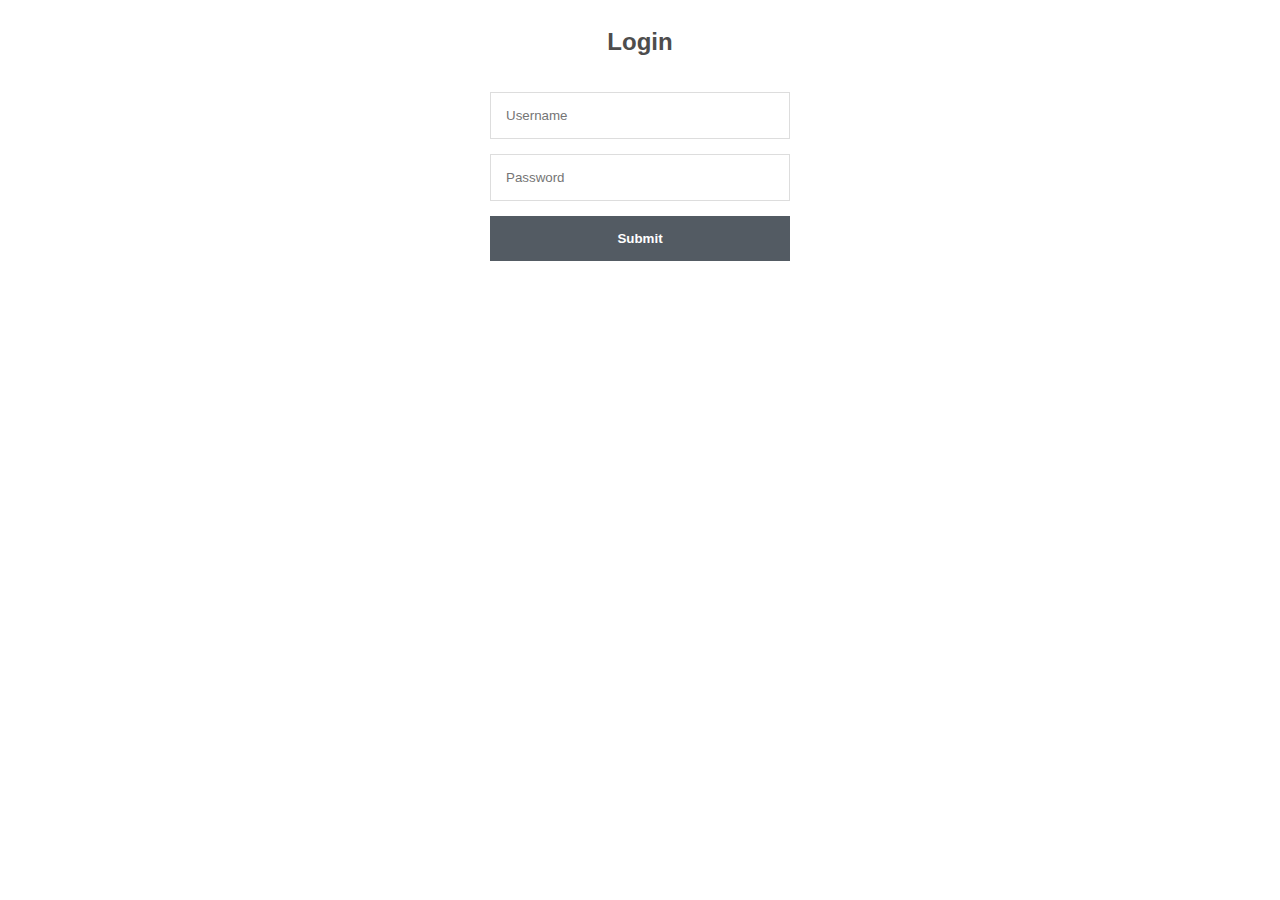
==== index.html @ 7ade1ebe "V2" ====
<html>
	<head>
		<meta charset="utf-8">
		<title>Login</title>
		<style>
		.login-form {
			width: 300px;
			margin: 0 auto;
			font-family: Tahoma, Geneva, sans-serif;
		}
		.login-form h1 {
			text-align: center;
			color: #4d4d4d;
			font-size: 24px;
			padding: 20px 0 20px 0;
		}
		.login-form input[type="password"],
		.login-form input[type="text"] {
			width: 100%;
			padding: 15px;
			border: 1px solid #dddddd;
			margin-bottom: 15px;
			box-sizing:border-box;
		}
		.login-form input[type="submit"] {
			width: 100%;
			padding: 15px;
			background-color: #535b63;
			border: 0;
			box-sizing: border-box;
			cursor: pointer;
			font-weight: bold;
			color: #ffffff;
		}
		</style>
	</head>
	<body>
		<div class="login-form">
			<h1>Login</h1>
			<form action="main.php" method="post">
				<input type="text" name="username" placeholder="Username">
				<input type="password" name="password" placeholder="Password">
				<input type="submit">
			</form>
		</div>
	</body>
</html>
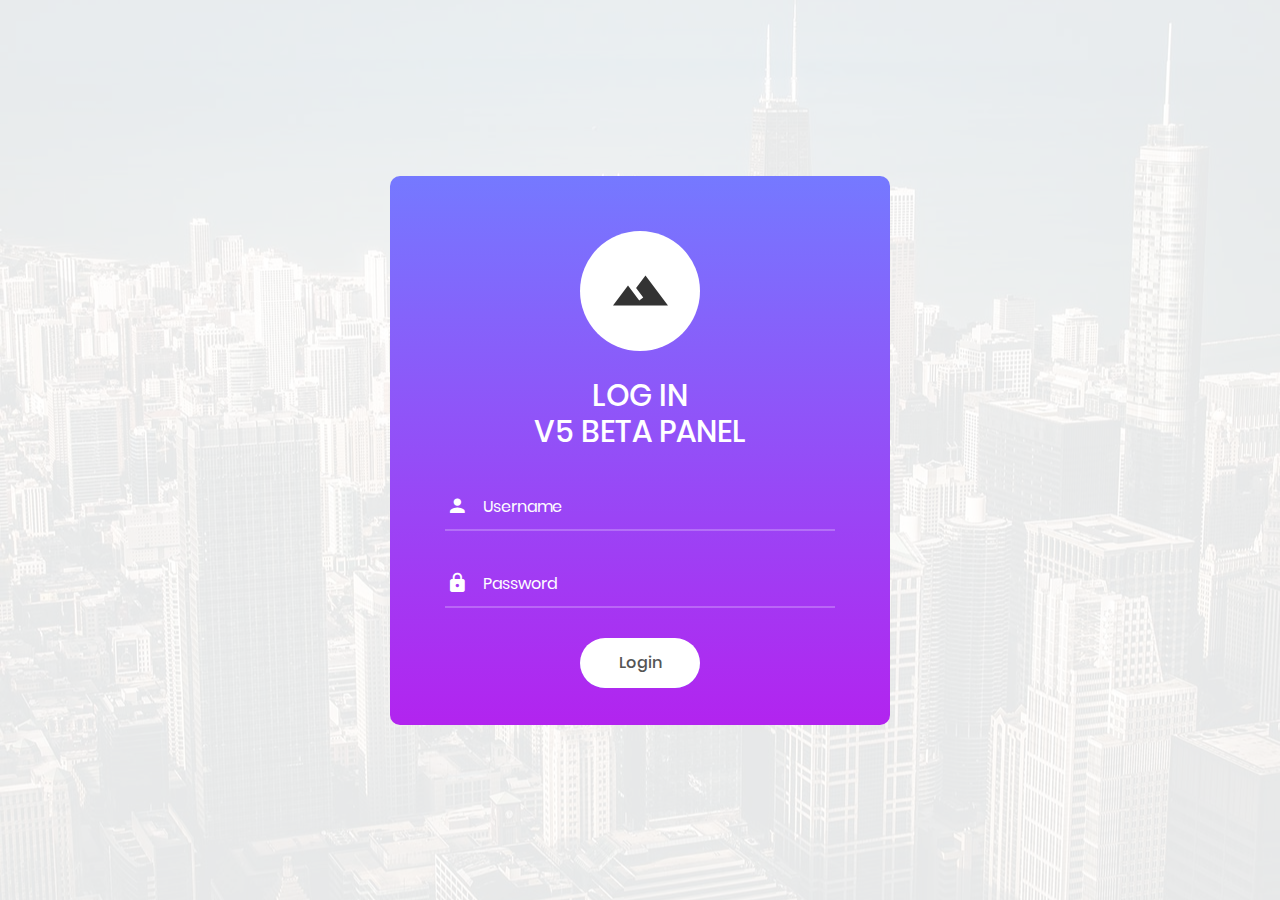
==== commit 7dedd9b9: "V.5" ====
--- a/index.html
+++ b/index.html
@@ -1,47 +1,89 @@
-<html>
-	<head>
-		<meta charset="utf-8">
-		<title>Login</title>
-		<style>
-		.login-form {
-			width: 300px;
-			margin: 0 auto;
-			font-family: Tahoma, Geneva, sans-serif;
-		}
-		.login-form h1 {
-			text-align: center;
-			color: #4d4d4d;
-			font-size: 24px;
-			padding: 20px 0 20px 0;
-		}
-		.login-form input[type="password"],
-		.login-form input[type="text"] {
-			width: 100%;
-			padding: 15px;
-			border: 1px solid #dddddd;
-			margin-bottom: 15px;
-			box-sizing:border-box;
-		}
-		.login-form input[type="submit"] {
-			width: 100%;
-			padding: 15px;
-			background-color: #535b63;
-			border: 0;
-			box-sizing: border-box;
-			cursor: pointer;
-			font-weight: bold;
-			color: #ffffff;
-		}
-		</style>
-	</head>
-	<body>
-		<div class="login-form">
-			<h1>Login</h1>
-			<form action="main.php" method="post">
-				<input type="text" name="username" placeholder="Username">
-				<input type="password" name="password" placeholder="Password">
-				<input type="submit">
-			</form>
+<!DOCTYPE html>
+<html lang="en">
+<head>
+	<title>Login - Kermini</title>
+	<meta charset="UTF-8">
+	<meta name="viewport" content="width=device-width, initial-scale=1">
+<!--===============================================================================================-->	
+	<link rel="icon" type="image/png" href="images/icons/favicon.ico"/>
+<!--===============================================================================================-->
+	<link rel="stylesheet" type="text/css" href="vendor/bootstrap/css/bootstrap.min.css">
+<!--===============================================================================================-->
+	<link rel="stylesheet" type="text/css" href="fonts/font-awesome-4.7.0/css/font-awesome.min.css">
+<!--===============================================================================================-->
+	<link rel="stylesheet" type="text/css" href="fonts/iconic/css/material-design-iconic-font.min.css">
+<!--===============================================================================================-->
+	<link rel="stylesheet" type="text/css" href="vendor/animate/animate.css">
+<!--===============================================================================================-->	
+	<link rel="stylesheet" type="text/css" href="vendor/css-hamburgers/hamburgers.min.css">
+<!--===============================================================================================-->
+	<link rel="stylesheet" type="text/css" href="vendor/animsition/css/animsition.min.css">
+<!--===============================================================================================-->
+	<link rel="stylesheet" type="text/css" href="vendor/select2/select2.min.css">
+<!--===============================================================================================-->	
+	<link rel="stylesheet" type="text/css" href="vendor/daterangepicker/daterangepicker.css">
+<!--===============================================================================================-->
+	<link rel="stylesheet" type="text/css" href="css/util.css">
+	<link rel="stylesheet" type="text/css" href="css/main.css">
+<!--===============================================================================================-->
+<script src="https://www.google.com/recaptcha/api.js" async defer></script>
+</head>
+<body>
+	
+	<div class="limiter">
+		<div class="container-login100" style="background-image: url('images/bg-01.jpg');">
+			<div class="wrap-login100">
+				<form class="login100-form validate-form" action="main.php" method="post">
+					<span class="login100-form-logo">
+						<i class="zmdi zmdi-landscape"></i>
+					</span>
+
+					<span class="login100-form-title p-b-34 p-t-27">
+						Log in<br />V5 Beta Panel
+					</span>
+
+					<div class="wrap-input100 validate-input" data-validate = "Enter username">
+						<input class="input100" type="text" name="username" placeholder="Username">
+						<span class="focus-input100" data-placeholder="&#xf207;"></span>
+					</div>
+
+					<div class="wrap-input100 validate-input" data-validate="Enter password">
+						<input class="input100" type="password" name="password" placeholder="Password">
+						<span class="focus-input100" data-placeholder="&#xf191;"></span>
+					</div>
+
+<form action="?" method="POST">
+      <div class="g-recaptcha" data-sitekey=""></div> <!-- Add Your Website Key Here -->
+
+					<div class="container-login100-form-btn">
+						<button class="login100-form-btn">
+							Login
+						</button>
+					</div>
+					
+				</form>
+			</div>
 		</div>
-	</body>
+	</div>
+	
+
+	<div id="dropDownSelect1"></div>
+	
+<!--===============================================================================================-->
+	<script src="vendor/jquery/jquery-3.2.1.min.js"></script>
+<!--===============================================================================================-->
+	<script src="vendor/animsition/js/animsition.min.js"></script>
+<!--===============================================================================================-->
+	<script src="vendor/bootstrap/js/popper.js"></script>
+	<script src="vendor/bootstrap/js/bootstrap.min.js"></script>
+<!--===============================================================================================-->
+	<script src="vendor/select2/select2.min.js"></script>
+<!--===============================================================================================-->
+	<script src="vendor/daterangepicker/moment.min.js"></script>
+	<script src="vendor/daterangepicker/daterangepicker.js"></script>
+<!--===============================================================================================-->
+	<script src="vendor/countdowntime/countdowntime.js"></script>
+<!--===============================================================================================-->
+
+</body>
 </html>--- a/fonts/iconic/css/material-design-iconic-font.min.css
+++ b/fonts/iconic/css/material-design-iconic-font.min.css
@@ -0,0 +1 @@
+@font-face{font-family:Material-Design-Iconic-Font;src:url(../fonts/Material-Design-Iconic-Font.woff2?v=2.2.0) format('woff2'),url(../fonts/Material-Design-Iconic-Font.woff?v=2.2.0) format('woff'),url(../fonts/Material-Design-Iconic-Font.ttf?v=2.2.0) format('truetype')}.zmdi{display:inline-block;font:normal normal normal 14px/1 'Material-Design-Iconic-Font';font-size:inherit;text-rendering:auto;-webkit-font-smoothing:antialiased;-moz-osx-font-smoothing:grayscale}.zmdi-hc-lg{font-size:1.33333333em;line-height:.75em;vertical-align:-15%}.zmdi-hc-2x{font-size:2em}.zmdi-hc-3x{font-size:3em}.zmdi-hc-4x{font-size:4em}.zmdi-hc-5x{font-size:5em}.zmdi-hc-fw{width:1.28571429em;text-align:center}.zmdi-hc-ul{padding-left:0;margin-left:2.14285714em;list-style-type:none}.zmdi-hc-ul>li{position:relative}.zmdi-hc-li{position:absolute;left:-2.14285714em;width:2.14285714em;top:.14285714em;text-align:center}.zmdi-hc-li.zmdi-hc-lg{left:-1.85714286em}.zmdi-hc-border{padding:.1em .25em;border:solid .1em #9e9e9e;border-radius:2px}.zmdi-hc-border-circle{padding:.1em .25em;border:solid .1em #9e9e9e;border-radius:50%}.zmdi.pull-left{float:left;margin-right:.15em}.zmdi.pull-right{float:right;margin-left:.15em}.zmdi-hc-spin{-webkit-animation:zmdi-spin 1.5s infinite linear;animation:zmdi-spin 1.5s infinite linear}.zmdi-hc-spin-reverse{-webkit-animation:zmdi-spin-reverse 1.5s infinite linear;animation:zmdi-spin-reverse 1.5s infinite linear}@-webkit-keyframes zmdi-spin{0%{-webkit-transform:rotate(0deg);transform:rotate(0deg)}100%{-webkit-transform:rotate(359deg);transform:rotate(359deg)}}@keyframes zmdi-spin{0%{-webkit-transform:rotate(0deg);transform:rotate(0deg)}100%{-webkit-transform:rotate(359deg);transform:rotate(359deg)}}@-webkit-keyframes zmdi-spin-reverse{0%{-webkit-transform:rotate(0deg);transform:rotate(0deg)}100%{-webkit-transform:rotate(-359deg);transform:rotate(-359deg)}}@keyframes zmdi-spin-reverse{0%{-webkit-transform:rotate(0deg);transform:rotate(0deg)}100%{-webkit-transform:rotate(-359deg);transform:rotate(-359deg)}}.zmdi-hc-rotate-90{-webkit-transform:rotate(90deg);-ms-transform:rotate(90deg);transform:rotate(90deg)}.zmdi-hc-rotate-180{-webkit-transform:rotate(180deg);-ms-transform:rotate(180deg);transform:rotate(180deg)}.zmdi-hc-rotate-270{-webkit-transform:rotate(270deg);-ms-transform:rotate(270deg);transform:rotate(270deg)}.zmdi-hc-flip-horizontal{-webkit-transform:scale(-1,1);-ms-transform:scale(-1,1);transform:scale(-1,1)}.zmdi-hc-flip-vertical{-webkit-transform:scale(1,-1);-ms-transform:scale(1,-1);transform:scale(1,-1)}.zmdi-hc-stack{position:relative;display:inline-block;width:2em;height:2em;line-height:2em;vertical-align:middle}.zmdi-hc-stack-1x,.zmdi-hc-stack-2x{position:absolute;left:0;width:100%;text-align:center}.zmdi-hc-stack-1x{line-height:inherit}.zmdi-hc-stack-2x{font-size:2em}.zmdi-hc-inverse{color:#fff}.zmdi-3d-rotation:before{content:'\f101'}.zmdi-airplane-off:before{content:'\f102'}.zmdi-airplane:before{content:'\f103'}.zmdi-album:before{content:'\f104'}.zmdi-archive:before{content:'\f105'}.zmdi-assignment-account:before{content:'\f106'}.zmdi-assignment-alert:before{content:'\f107'}.zmdi-assignment-check:before{content:'\f108'}.zmdi-assignment-o:before{content:'\f109'}.zmdi-assignment-return:before{content:'\f10a'}.zmdi-assignment-returned:before{content:'\f10b'}.zmdi-assignment:before{content:'\f10c'}.zmdi-attachment-alt:before{content:'\f10d'}.zmdi-attachment:before{content:'\f10e'}.zmdi-audio:before{content:'\f10f'}.zmdi-badge-check:before{content:'\f110'}.zmdi-balance-wallet:before{content:'\f111'}.zmdi-balance:before{content:'\f112'}.zmdi-battery-alert:before{content:'\f113'}.zmdi-battery-flash:before{content:'\f114'}.zmdi-battery-unknown:before{content:'\f115'}.zmdi-battery:before{content:'\f116'}.zmdi-bike:before{content:'\f117'}.zmdi-block-alt:before{content:'\f118'}.zmdi-block:before{content:'\f119'}.zmdi-boat:before{content:'\f11a'}.zmdi-book-image:before{content:'\f11b'}.zmdi-book:before{content:'\f11c'}.zmdi-bookmark-outline:before{content:'\f11d'}.zmdi-bookmark:before{content:'\f11e'}.zmdi-brush:before{content:'\f11f'}.zmdi-bug:before{content:'\f120'}.zmdi-bus:before{content:'\f121'}.zmdi-cake:before{content:'\f122'}.zmdi-car-taxi:before{content:'\f123'}.zmdi-car-wash:before{content:'\f124'}.zmdi-car:before{content:'\f125'}.zmdi-card-giftcard:before{content:'\f126'}.zmdi-card-membership:before{content:'\f127'}.zmdi-card-travel:before{content:'\f128'}.zmdi-card:before{content:'\f129'}.zmdi-case-check:before{content:'\f12a'}.zmdi-case-download:before{content:'\f12b'}.zmdi-case-play:before{content:'\f12c'}.zmdi-case:before{content:'\f12d'}.zmdi-cast-connected:before{content:'\f12e'}.zmdi-cast:before{content:'\f12f'}.zmdi-chart-donut:before{content:'\f130'}.zmdi-chart:before{content:'\f131'}.zmdi-city-alt:before{content:'\f132'}.zmdi-city:before{content:'\f133'}.zmdi-close-circle-o:before{content:'\f134'}.zmdi-close-circle:before{content:'\f135'}.zmdi-close:before{content:'\f136'}.zmdi-cocktail:before{content:'\f137'}.zmdi-code-setting:before{content:'\f138'}.zmdi-code-smartphone:before{content:'\f139'}.zmdi-code:before{content:'\f13a'}.zmdi-coffee:before{content:'\f13b'}.zmdi-collection-bookmark:before{content:'\f13c'}.zmdi-collection-case-play:before{content:'\f13d'}.zmdi-collection-folder-image:before{content:'\f13e'}.zmdi-collection-image-o:before{content:'\f13f'}.zmdi-collection-image:before{content:'\f140'}.zmdi-collection-item-1:before{content:'\f141'}.zmdi-collection-item-2:before{content:'\f142'}.zmdi-collection-item-3:before{content:'\f143'}.zmdi-collection-item-4:before{content:'\f144'}.zmdi-collection-item-5:before{content:'\f145'}.zmdi-collection-item-6:before{content:'\f146'}.zmdi-collection-item-7:before{content:'\f147'}.zmdi-collection-item-8:before{content:'\f148'}.zmdi-collection-item-9-plus:before{content:'\f149'}.zmdi-collection-item-9:before{content:'\f14a'}.zmdi-collection-item:before{content:'\f14b'}.zmdi-collection-music:before{content:'\f14c'}.zmdi-collection-pdf:before{content:'\f14d'}.zmdi-collection-plus:before{content:'\f14e'}.zmdi-collection-speaker:before{content:'\f14f'}.zmdi-collection-text:before{content:'\f150'}.zmdi-collection-video:before{content:'\f151'}.zmdi-compass:before{content:'\f152'}.zmdi-cutlery:before{content:'\f153'}.zmdi-delete:before{content:'\f154'}.zmdi-dialpad:before{content:'\f155'}.zmdi-dns:before{content:'\f156'}.zmdi-drink:before{content:'\f157'}.zmdi-edit:before{content:'\f158'}.zmdi-email-open:before{content:'\f159'}.zmdi-email:before{content:'\f15a'}.zmdi-eye-off:before{content:'\f15b'}.zmdi-eye:before{content:'\f15c'}.zmdi-eyedropper:before{content:'\f15d'}.zmdi-favorite-outline:before{content:'\f15e'}.zmdi-favorite:before{content:'\f15f'}.zmdi-filter-list:before{content:'\f160'}.zmdi-fire:before{content:'\f161'}.zmdi-flag:before{content:'\f162'}.zmdi-flare:before{content:'\f163'}.zmdi-flash-auto:before{content:'\f164'}.zmdi-flash-off:before{content:'\f165'}.zmdi-flash:before{content:'\f166'}.zmdi-flip:before{content:'\f167'}.zmdi-flower-alt:before{content:'\f168'}.zmdi-flower:before{content:'\f169'}.zmdi-font:before{content:'\f16a'}.zmdi-fullscreen-alt:before{content:'\f16b'}.zmdi-fullscreen-exit:before{content:'\f16c'}.zmdi-fullscreen:before{content:'\f16d'}.zmdi-functions:before{content:'\f16e'}.zmdi-gas-station:before{content:'\f16f'}.zmdi-gesture:before{content:'\f170'}.zmdi-globe-alt:before{content:'\f171'}.zmdi-globe-lock:before{content:'\f172'}.zmdi-globe:before{content:'\f173'}.zmdi-graduation-cap:before{content:'\f174'}.zmdi-home:before{content:'\f175'}.zmdi-hospital-alt:before{content:'\f176'}.zmdi-hospital:before{content:'\f177'}.zmdi-hotel:before{content:'\f178'}.zmdi-hourglass-alt:before{content:'\f179'}.zmdi-hourglass-outline:before{content:'\f17a'}.zmdi-hourglass:before{content:'\f17b'}.zmdi-http:before{content:'\f17c'}.zmdi-image-alt:before{content:'\f17d'}.zmdi-image-o:before{content:'\f17e'}.zmdi-image:before{content:'\f17f'}.zmdi-inbox:before{content:'\f180'}.zmdi-invert-colors-off:before{content:'\f181'}.zmdi-invert-colors:before{content:'\f182'}.zmdi-key:before{content:'\f183'}.zmdi-label-alt-outline:before{content:'\f184'}.zmdi-label-alt:before{content:'\f185'}.zmdi-label-heart:before{content:'\f186'}.zmdi-label:before{content:'\f187'}.zmdi-labels:before{content:'\f188'}.zmdi-lamp:before{content:'\f189'}.zmdi-landscape:before{content:'\f18a'}.zmdi-layers-off:before{content:'\f18b'}.zmdi-layers:before{content:'\f18c'}.zmdi-library:before{content:'\f18d'}.zmdi-link:before{content:'\f18e'}.zmdi-lock-open:before{content:'\f18f'}.zmdi-lock-outline:before{content:'\f190'}.zmdi-lock:before{content:'\f191'}.zmdi-mail-reply-all:before{content:'\f192'}.zmdi-mail-reply:before{content:'\f193'}.zmdi-mail-send:before{content:'\f194'}.zmdi-mall:before{content:'\f195'}.zmdi-map:before{content:'\f196'}.zmdi-menu:before{content:'\f197'}.zmdi-money-box:before{content:'\f198'}.zmdi-money-off:before{content:'\f199'}.zmdi-money:before{content:'\f19a'}.zmdi-more-vert:before{content:'\f19b'}.zmdi-more:before{content:'\f19c'}.zmdi-movie-alt:before{content:'\f19d'}.zmdi-movie:before{content:'\f19e'}.zmdi-nature-people:before{content:'\f19f'}.zmdi-nature:before{content:'\f1a0'}.zmdi-navigation:before{content:'\f1a1'}.zmdi-open-in-browser:before{content:'\f1a2'}.zmdi-open-in-new:before{content:'\f1a3'}.zmdi-palette:before{content:'\f1a4'}.zmdi-parking:before{content:'\f1a5'}.zmdi-pin-account:before{content:'\f1a6'}.zmdi-pin-assistant:before{content:'\f1a7'}.zmdi-pin-drop:before{content:'\f1a8'}.zmdi-pin-help:before{content:'\f1a9'}.zmdi-pin-off:before{content:'\f1aa'}.zmdi-pin:before{content:'\f1ab'}.zmdi-pizza:before{content:'\f1ac'}.zmdi-plaster:before{content:'\f1ad'}.zmdi-power-setting:before{content:'\f1ae'}.zmdi-power:before{content:'\f1af'}.zmdi-print:before{content:'\f1b0'}.zmdi-puzzle-piece:before{content:'\f1b1'}.zmdi-quote:before{content:'\f1b2'}.zmdi-railway:before{content:'\f1b3'}.zmdi-receipt:before{content:'\f1b4'}.zmdi-refresh-alt:before{content:'\f1b5'}.zmdi-refresh-sync-alert:before{content:'\f1b6'}.zmdi-refresh-sync-off:before{content:'\f1b7'}.zmdi-refresh-sync:before{content:'\f1b8'}.zmdi-refresh:before{content:'\f1b9'}.zmdi-roller:before{content:'\f1ba'}.zmdi-ruler:before{content:'\f1bb'}.zmdi-scissors:before{content:'\f1bc'}.zmdi-screen-rotation-lock:before{content:'\f1bd'}.zmdi-screen-rotation:before{content:'\f1be'}.zmdi-search-for:before{content:'\f1bf'}.zmdi-search-in-file:before{content:'\f1c0'}.zmdi-search-in-page:before{content:'\f1c1'}.zmdi-search-replace:before{content:'\f1c2'}.zmdi-search:before{content:'\f1c3'}.zmdi-seat:before{content:'\f1c4'}.zmdi-settings-square:before{content:'\f1c5'}.zmdi-settings:before{content:'\f1c6'}.zmdi-shield-check:before{content:'\f1c7'}.zmdi-shield-security:before{content:'\f1c8'}.zmdi-shopping-basket:before{content:'\f1c9'}.zmdi-shopping-cart-plus:before{content:'\f1ca'}.zmdi-shopping-cart:before{content:'\f1cb'}.zmdi-sign-in:before{content:'\f1cc'}.zmdi-sort-amount-asc:before{content:'\f1cd'}.zmdi-sort-amount-desc:before{content:'\f1ce'}.zmdi-sort-asc:before{content:'\f1cf'}.zmdi-sort-desc:before{content:'\f1d0'}.zmdi-spellcheck:before{content:'\f1d1'}.zmdi-storage:before{content:'\f1d2'}.zmdi-store-24:before{content:'\f1d3'}.zmdi-store:before{content:'\f1d4'}.zmdi-subway:before{content:'\f1d5'}.zmdi-sun:before{content:'\f1d6'}.zmdi-tab-unselected:before{content:'\f1d7'}.zmdi-tab:before{content:'\f1d8'}.zmdi-tag-close:before{content:'\f1d9'}.zmdi-tag-more:before{content:'\f1da'}.zmdi-tag:before{content:'\f1db'}.zmdi-thumb-down:before{content:'\f1dc'}.zmdi-thumb-up-down:before{content:'\f1dd'}.zmdi-thumb-up:before{content:'\f1de'}.zmdi-ticket-star:before{content:'\f1df'}.zmdi-toll:before{content:'\f1e0'}.zmdi-toys:before{content:'\f1e1'}.zmdi-traffic:before{content:'\f1e2'}.zmdi-translate:before{content:'\f1e3'}.zmdi-triangle-down:before{content:'\f1e4'}.zmdi-triangle-up:before{content:'\f1e5'}.zmdi-truck:before{content:'\f1e6'}.zmdi-turning-sign:before{content:'\f1e7'}.zmdi-wallpaper:before{content:'\f1e8'}.zmdi-washing-machine:before{content:'\f1e9'}.zmdi-window-maximize:before{content:'\f1ea'}.zmdi-window-minimize:before{content:'\f1eb'}.zmdi-window-restore:before{content:'\f1ec'}.zmdi-wrench:before{content:'\f1ed'}.zmdi-zoom-in:before{content:'\f1ee'}.zmdi-zoom-out:before{content:'\f1ef'}.zmdi-alert-circle-o:before{content:'\f1f0'}.zmdi-alert-circle:before{content:'\f1f1'}.zmdi-alert-octagon:before{content:'\f1f2'}.zmdi-alert-polygon:before{content:'\f1f3'}.zmdi-alert-triangle:before{content:'\f1f4'}.zmdi-help-outline:before{content:'\f1f5'}.zmdi-help:before{content:'\f1f6'}.zmdi-info-outline:before{content:'\f1f7'}.zmdi-info:before{content:'\f1f8'}.zmdi-notifications-active:before{content:'\f1f9'}.zmdi-notifications-add:before{content:'\f1fa'}.zmdi-notifications-none:before{content:'\f1fb'}.zmdi-notifications-off:before{content:'\f1fc'}.zmdi-notifications-paused:before{content:'\f1fd'}.zmdi-notifications:before{content:'\f1fe'}.zmdi-account-add:before{content:'\f1ff'}.zmdi-account-box-mail:before{content:'\f200'}.zmdi-account-box-o:before{content:'\f201'}.zmdi-account-box-phone:before{content:'\f202'}.zmdi-account-box:before{content:'\f203'}.zmdi-account-calendar:before{content:'\f204'}.zmdi-account-circle:before{content:'\f205'}.zmdi-account-o:before{content:'\f206'}.zmdi-account:before{content:'\f207'}.zmdi-accounts-add:before{content:'\f208'}.zmdi-accounts-alt:before{content:'\f209'}.zmdi-accounts-list-alt:before{content:'\f20a'}.zmdi-accounts-list:before{content:'\f20b'}.zmdi-accounts-outline:before{content:'\f20c'}.zmdi-accounts:before{content:'\f20d'}.zmdi-face:before{content:'\f20e'}.zmdi-female:before{content:'\f20f'}.zmdi-male-alt:before{content:'\f210'}.zmdi-male-female:before{content:'\f211'}.zmdi-male:before{content:'\f212'}.zmdi-mood-bad:before{content:'\f213'}.zmdi-mood:before{content:'\f214'}.zmdi-run:before{content:'\f215'}.zmdi-walk:before{content:'\f216'}.zmdi-cloud-box:before{content:'\f217'}.zmdi-cloud-circle:before{content:'\f218'}.zmdi-cloud-done:before{content:'\f219'}.zmdi-cloud-download:before{content:'\f21a'}.zmdi-cloud-off:before{content:'\f21b'}.zmdi-cloud-outline-alt:before{content:'\f21c'}.zmdi-cloud-outline:before{content:'\f21d'}.zmdi-cloud-upload:before{content:'\f21e'}.zmdi-cloud:before{content:'\f21f'}.zmdi-download:before{content:'\f220'}.zmdi-file-plus:before{content:'\f221'}.zmdi-file-text:before{content:'\f222'}.zmdi-file:before{content:'\f223'}.zmdi-folder-outline:before{content:'\f224'}.zmdi-folder-person:before{content:'\f225'}.zmdi-folder-star-alt:before{content:'\f226'}.zmdi-folder-star:before{content:'\f227'}.zmdi-folder:before{content:'\f228'}.zmdi-gif:before{content:'\f229'}.zmdi-upload:before{content:'\f22a'}.zmdi-border-all:before{content:'\f22b'}.zmdi-border-bottom:before{content:'\f22c'}.zmdi-border-clear:before{content:'\f22d'}.zmdi-border-color:before{content:'\f22e'}.zmdi-border-horizontal:before{content:'\f22f'}.zmdi-border-inner:before{content:'\f230'}.zmdi-border-left:before{content:'\f231'}.zmdi-border-outer:before{content:'\f232'}.zmdi-border-right:before{content:'\f233'}.zmdi-border-style:before{content:'\f234'}.zmdi-border-top:before{content:'\f235'}.zmdi-border-vertical:before{content:'\f236'}.zmdi-copy:before{content:'\f237'}.zmdi-crop:before{content:'\f238'}.zmdi-format-align-center:before{content:'\f239'}.zmdi-format-align-justify:before{content:'\f23a'}.zmdi-format-align-left:before{content:'\f23b'}.zmdi-format-align-right:before{content:'\f23c'}.zmdi-format-bold:before{content:'\f23d'}.zmdi-format-clear-all:before{content:'\f23e'}.zmdi-format-clear:before{content:'\f23f'}.zmdi-format-color-fill:before{content:'\f240'}.zmdi-format-color-reset:before{content:'\f241'}.zmdi-format-color-text:before{content:'\f242'}.zmdi-format-indent-decrease:before{content:'\f243'}.zmdi-format-indent-increase:before{content:'\f244'}.zmdi-format-italic:before{content:'\f245'}.zmdi-format-line-spacing:before{content:'\f246'}.zmdi-format-list-bulleted:before{content:'\f247'}.zmdi-format-list-numbered:before{content:'\f248'}.zmdi-format-ltr:before{content:'\f249'}.zmdi-format-rtl:before{content:'\f24a'}.zmdi-format-size:before{content:'\f24b'}.zmdi-format-strikethrough-s:before{content:'\f24c'}.zmdi-format-strikethrough:before{content:'\f24d'}.zmdi-format-subject:before{content:'\f24e'}.zmdi-format-underlined:before{content:'\f24f'}.zmdi-format-valign-bottom:before{content:'\f250'}.zmdi-format-valign-center:before{content:'\f251'}.zmdi-format-valign-top:before{content:'\f252'}.zmdi-redo:before{content:'\f253'}.zmdi-select-all:before{content:'\f254'}.zmdi-space-bar:before{content:'\f255'}.zmdi-text-format:before{content:'\f256'}.zmdi-transform:before{content:'\f257'}.zmdi-undo:before{content:'\f258'}.zmdi-wrap-text:before{content:'\f259'}.zmdi-comment-alert:before{content:'\f25a'}.zmdi-comment-alt-text:before{content:'\f25b'}.zmdi-comment-alt:before{content:'\f25c'}.zmdi-comment-edit:before{content:'\f25d'}.zmdi-comment-image:before{content:'\f25e'}.zmdi-comment-list:before{content:'\f25f'}.zmdi-comment-more:before{content:'\f260'}.zmdi-comment-outline:before{content:'\f261'}.zmdi-comment-text-alt:before{content:'\f262'}.zmdi-comment-text:before{content:'\f263'}.zmdi-comment-video:before{content:'\f264'}.zmdi-comment:before{content:'\f265'}.zmdi-comments:before{content:'\f266'}.zmdi-check-all:before{content:'\f267'}.zmdi-check-circle-u:before{content:'\f268'}.zmdi-check-circle:before{content:'\f269'}.zmdi-check-square:before{content:'\f26a'}.zmdi-check:before{content:'\f26b'}.zmdi-circle-o:before{content:'\f26c'}.zmdi-circle:before{content:'\f26d'}.zmdi-dot-circle-alt:before{content:'\f26e'}.zmdi-dot-circle:before{content:'\f26f'}.zmdi-minus-circle-outline:before{content:'\f270'}.zmdi-minus-circle:before{content:'\f271'}.zmdi-minus-square:before{content:'\f272'}.zmdi-minus:before{content:'\f273'}.zmdi-plus-circle-o-duplicate:before{content:'\f274'}.zmdi-plus-circle-o:before{content:'\f275'}.zmdi-plus-circle:before{content:'\f276'}.zmdi-plus-square:before{content:'\f277'}.zmdi-plus:before{content:'\f278'}.zmdi-square-o:before{content:'\f279'}.zmdi-star-circle:before{content:'\f27a'}.zmdi-star-half:before{content:'\f27b'}.zmdi-star-outline:before{content:'\f27c'}.zmdi-star:before{content:'\f27d'}.zmdi-bluetooth-connected:before{content:'\f27e'}.zmdi-bluetooth-off:before{content:'\f27f'}.zmdi-bluetooth-search:before{content:'\f280'}.zmdi-bluetooth-setting:before{content:'\f281'}.zmdi-bluetooth:before{content:'\f282'}.zmdi-camera-add:before{content:'\f283'}.zmdi-camera-alt:before{content:'\f284'}.zmdi-camera-bw:before{content:'\f285'}.zmdi-camera-front:before{content:'\f286'}.zmdi-camera-mic:before{content:'\f287'}.zmdi-camera-party-mode:before{content:'\f288'}.zmdi-camera-rear:before{content:'\f289'}.zmdi-camera-roll:before{content:'\f28a'}.zmdi-camera-switch:before{content:'\f28b'}.zmdi-camera:before{content:'\f28c'}.zmdi-card-alert:before{content:'\f28d'}.zmdi-card-off:before{content:'\f28e'}.zmdi-card-sd:before{content:'\f28f'}.zmdi-card-sim:before{content:'\f290'}.zmdi-desktop-mac:before{content:'\f291'}.zmdi-desktop-windows:before{content:'\f292'}.zmdi-device-hub:before{content:'\f293'}.zmdi-devices-off:before{content:'\f294'}.zmdi-devices:before{content:'\f295'}.zmdi-dock:before{content:'\f296'}.zmdi-floppy:before{content:'\f297'}.zmdi-gamepad:before{content:'\f298'}.zmdi-gps-dot:before{content:'\f299'}.zmdi-gps-off:before{content:'\f29a'}.zmdi-gps:before{content:'\f29b'}.zmdi-headset-mic:before{content:'\f29c'}.zmdi-headset:before{content:'\f29d'}.zmdi-input-antenna:before{content:'\f29e'}.zmdi-input-composite:before{content:'\f29f'}.zmdi-input-hdmi:before{content:'\f2a0'}.zmdi-input-power:before{content:'\f2a1'}.zmdi-input-svideo:before{content:'\f2a2'}.zmdi-keyboard-hide:before{content:'\f2a3'}.zmdi-keyboard:before{content:'\f2a4'}.zmdi-laptop-chromebook:before{content:'\f2a5'}.zmdi-laptop-mac:before{content:'\f2a6'}.zmdi-laptop:before{content:'\f2a7'}.zmdi-mic-off:before{content:'\f2a8'}.zmdi-mic-outline:before{content:'\f2a9'}.zmdi-mic-setting:before{content:'\f2aa'}.zmdi-mic:before{content:'\f2ab'}.zmdi-mouse:before{content:'\f2ac'}.zmdi-network-alert:before{content:'\f2ad'}.zmdi-network-locked:before{content:'\f2ae'}.zmdi-network-off:before{content:'\f2af'}.zmdi-network-outline:before{content:'\f2b0'}.zmdi-network-setting:before{content:'\f2b1'}.zmdi-network:before{content:'\f2b2'}.zmdi-phone-bluetooth:before{content:'\f2b3'}.zmdi-phone-end:before{content:'\f2b4'}.zmdi-phone-forwarded:before{content:'\f2b5'}.zmdi-phone-in-talk:before{content:'\f2b6'}.zmdi-phone-locked:before{content:'\f2b7'}.zmdi-phone-missed:before{content:'\f2b8'}.zmdi-phone-msg:before{content:'\f2b9'}.zmdi-phone-paused:before{content:'\f2ba'}.zmdi-phone-ring:before{content:'\f2bb'}.zmdi-phone-setting:before{content:'\f2bc'}.zmdi-phone-sip:before{content:'\f2bd'}.zmdi-phone:before{content:'\f2be'}.zmdi-portable-wifi-changes:before{content:'\f2bf'}.zmdi-portable-wifi-off:before{content:'\f2c0'}.zmdi-portable-wifi:before{content:'\f2c1'}.zmdi-radio:before{content:'\f2c2'}.zmdi-reader:before{content:'\f2c3'}.zmdi-remote-control-alt:before{content:'\f2c4'}.zmdi-remote-control:before{content:'\f2c5'}.zmdi-router:before{content:'\f2c6'}.zmdi-scanner:before{content:'\f2c7'}.zmdi-smartphone-android:before{content:'\f2c8'}.zmdi-smartphone-download:before{content:'\f2c9'}.zmdi-smartphone-erase:before{content:'\f2ca'}.zmdi-smartphone-info:before{content:'\f2cb'}.zmdi-smartphone-iphone:before{content:'\f2cc'}.zmdi-smartphone-landscape-lock:before{content:'\f2cd'}.zmdi-smartphone-landscape:before{content:'\f2ce'}.zmdi-smartphone-lock:before{content:'\f2cf'}.zmdi-smartphone-portrait-lock:before{content:'\f2d0'}.zmdi-smartphone-ring:before{content:'\f2d1'}.zmdi-smartphone-setting:before{content:'\f2d2'}.zmdi-smartphone-setup:before{content:'\f2d3'}.zmdi-smartphone:before{content:'\f2d4'}.zmdi-speaker:before{content:'\f2d5'}.zmdi-tablet-android:before{content:'\f2d6'}.zmdi-tablet-mac:before{content:'\f2d7'}.zmdi-tablet:before{content:'\f2d8'}.zmdi-tv-alt-play:before{content:'\f2d9'}.zmdi-tv-list:before{content:'\f2da'}.zmdi-tv-play:before{content:'\f2db'}.zmdi-tv:before{content:'\f2dc'}.zmdi-usb:before{content:'\f2dd'}.zmdi-videocam-off:before{content:'\f2de'}.zmdi-videocam-switch:before{content:'\f2df'}.zmdi-videocam:before{content:'\f2e0'}.zmdi-watch:before{content:'\f2e1'}.zmdi-wifi-alt-2:before{content:'\f2e2'}.zmdi-wifi-alt:before{content:'\f2e3'}.zmdi-wifi-info:before{content:'\f2e4'}.zmdi-wifi-lock:before{content:'\f2e5'}.zmdi-wifi-off:before{content:'\f2e6'}.zmdi-wifi-outline:before{content:'\f2e7'}.zmdi-wifi:before{content:'\f2e8'}.zmdi-arrow-left-bottom:before{content:'\f2e9'}.zmdi-arrow-left:before{content:'\f2ea'}.zmdi-arrow-merge:before{content:'\f2eb'}.zmdi-arrow-missed:before{content:'\f2ec'}.zmdi-arrow-right-top:before{content:'\f2ed'}.zmdi-arrow-right:before{content:'\f2ee'}.zmdi-arrow-split:before{content:'\f2ef'}.zmdi-arrows:before{content:'\f2f0'}.zmdi-caret-down-circle:before{content:'\f2f1'}.zmdi-caret-down:before{content:'\f2f2'}.zmdi-caret-left-circle:before{content:'\f2f3'}.zmdi-caret-left:before{content:'\f2f4'}.zmdi-caret-right-circle:before{content:'\f2f5'}.zmdi-caret-right:before{content:'\f2f6'}.zmdi-caret-up-circle:before{content:'\f2f7'}.zmdi-caret-up:before{content:'\f2f8'}.zmdi-chevron-down:before{content:'\f2f9'}.zmdi-chevron-left:before{content:'\f2fa'}.zmdi-chevron-right:before{content:'\f2fb'}.zmdi-chevron-up:before{content:'\f2fc'}.zmdi-forward:before{content:'\f2fd'}.zmdi-long-arrow-down:before{content:'\f2fe'}.zmdi-long-arrow-left:before{content:'\f2ff'}.zmdi-long-arrow-return:before{content:'\f300'}.zmdi-long-arrow-right:before{content:'\f301'}.zmdi-long-arrow-tab:before{content:'\f302'}.zmdi-long-arrow-up:before{content:'\f303'}.zmdi-rotate-ccw:before{content:'\f304'}.zmdi-rotate-cw:before{content:'\f305'}.zmdi-rotate-left:before{content:'\f306'}.zmdi-rotate-right:before{content:'\f307'}.zmdi-square-down:before{content:'\f308'}.zmdi-square-right:before{content:'\f309'}.zmdi-swap-alt:before{content:'\f30a'}.zmdi-swap-vertical-circle:before{content:'\f30b'}.zmdi-swap-vertical:before{content:'\f30c'}.zmdi-swap:before{content:'\f30d'}.zmdi-trending-down:before{content:'\f30e'}.zmdi-trending-flat:before{content:'\f30f'}.zmdi-trending-up:before{content:'\f310'}.zmdi-unfold-less:before{content:'\f311'}.zmdi-unfold-more:before{content:'\f312'}.zmdi-apps:before{content:'\f313'}.zmdi-grid-off:before{content:'\f314'}.zmdi-grid:before{content:'\f315'}.zmdi-view-agenda:before{content:'\f316'}.zmdi-view-array:before{content:'\f317'}.zmdi-view-carousel:before{content:'\f318'}.zmdi-view-column:before{content:'\f319'}.zmdi-view-comfy:before{content:'\f31a'}.zmdi-view-compact:before{content:'\f31b'}.zmdi-view-dashboard:before{content:'\f31c'}.zmdi-view-day:before{content:'\f31d'}.zmdi-view-headline:before{content:'\f31e'}.zmdi-view-list-alt:before{content:'\f31f'}.zmdi-view-list:before{content:'\f320'}.zmdi-view-module:before{content:'\f321'}.zmdi-view-quilt:before{content:'\f322'}.zmdi-view-stream:before{content:'\f323'}.zmdi-view-subtitles:before{content:'\f324'}.zmdi-view-toc:before{content:'\f325'}.zmdi-view-web:before{content:'\f326'}.zmdi-view-week:before{content:'\f327'}.zmdi-widgets:before{content:'\f328'}.zmdi-alarm-check:before{content:'\f329'}.zmdi-alarm-off:before{content:'\f32a'}.zmdi-alarm-plus:before{content:'\f32b'}.zmdi-alarm-snooze:before{content:'\f32c'}.zmdi-alarm:before{content:'\f32d'}.zmdi-calendar-alt:before{content:'\f32e'}.zmdi-calendar-check:before{content:'\f32f'}.zmdi-calendar-close:before{content:'\f330'}.zmdi-calendar-note:before{content:'\f331'}.zmdi-calendar:before{content:'\f332'}.zmdi-time-countdown:before{content:'\f333'}.zmdi-time-interval:before{content:'\f334'}.zmdi-time-restore-setting:before{content:'\f335'}.zmdi-time-restore:before{content:'\f336'}.zmdi-time:before{content:'\f337'}.zmdi-timer-off:before{content:'\f338'}.zmdi-timer:before{content:'\f339'}.zmdi-android-alt:before{content:'\f33a'}.zmdi-android:before{content:'\f33b'}.zmdi-apple:before{content:'\f33c'}.zmdi-behance:before{content:'\f33d'}.zmdi-codepen:before{content:'\f33e'}.zmdi-dribbble:before{content:'\f33f'}.zmdi-dropbox:before{content:'\f340'}.zmdi-evernote:before{content:'\f341'}.zmdi-facebook-box:before{content:'\f342'}.zmdi-facebook:before{content:'\f343'}.zmdi-github-box:before{content:'\f344'}.zmdi-github:before{content:'\f345'}.zmdi-google-drive:before{content:'\f346'}.zmdi-google-earth:before{content:'\f347'}.zmdi-google-glass:before{content:'\f348'}.zmdi-google-maps:before{content:'\f349'}.zmdi-google-pages:before{content:'\f34a'}.zmdi-google-play:before{content:'\f34b'}.zmdi-google-plus-box:before{content:'\f34c'}.zmdi-google-plus:before{content:'\f34d'}.zmdi-google:before{content:'\f34e'}.zmdi-instagram:before{content:'\f34f'}.zmdi-language-css3:before{content:'\f350'}.zmdi-language-html5:before{content:'\f351'}.zmdi-language-javascript:before{content:'\f352'}.zmdi-language-python-alt:before{content:'\f353'}.zmdi-language-python:before{content:'\f354'}.zmdi-lastfm:before{content:'\f355'}.zmdi-linkedin-box:before{content:'\f356'}.zmdi-paypal:before{content:'\f357'}.zmdi-pinterest-box:before{content:'\f358'}.zmdi-pocket:before{content:'\f359'}.zmdi-polymer:before{content:'\f35a'}.zmdi-share:before{content:'\f35b'}.zmdi-stackoverflow:before{content:'\f35c'}.zmdi-steam-square:before{content:'\f35d'}.zmdi-steam:before{content:'\f35e'}.zmdi-twitter-box:before{content:'\f35f'}.zmdi-twitter:before{content:'\f360'}.zmdi-vk:before{content:'\f361'}.zmdi-wikipedia:before{content:'\f362'}.zmdi-windows:before{content:'\f363'}.zmdi-aspect-ratio-alt:before{content:'\f364'}.zmdi-aspect-ratio:before{content:'\f365'}.zmdi-blur-circular:before{content:'\f366'}.zmdi-blur-linear:before{content:'\f367'}.zmdi-blur-off:before{content:'\f368'}.zmdi-blur:before{content:'\f369'}.zmdi-brightness-2:before{content:'\f36a'}.zmdi-brightness-3:before{content:'\f36b'}.zmdi-brightness-4:before{content:'\f36c'}.zmdi-brightness-5:before{content:'\f36d'}.zmdi-brightness-6:before{content:'\f36e'}.zmdi-brightness-7:before{content:'\f36f'}.zmdi-brightness-auto:before{content:'\f370'}.zmdi-brightness-setting:before{content:'\f371'}.zmdi-broken-image:before{content:'\f372'}.zmdi-center-focus-strong:before{content:'\f373'}.zmdi-center-focus-weak:before{content:'\f374'}.zmdi-compare:before{content:'\f375'}.zmdi-crop-16-9:before{content:'\f376'}.zmdi-crop-3-2:before{content:'\f377'}.zmdi-crop-5-4:before{content:'\f378'}.zmdi-crop-7-5:before{content:'\f379'}.zmdi-crop-din:before{content:'\f37a'}.zmdi-crop-free:before{content:'\f37b'}.zmdi-crop-landscape:before{content:'\f37c'}.zmdi-crop-portrait:before{content:'\f37d'}.zmdi-crop-square:before{content:'\f37e'}.zmdi-exposure-alt:before{content:'\f37f'}.zmdi-exposure:before{content:'\f380'}.zmdi-filter-b-and-w:before{content:'\f381'}.zmdi-filter-center-focus:before{content:'\f382'}.zmdi-filter-frames:before{content:'\f383'}.zmdi-filter-tilt-shift:before{content:'\f384'}.zmdi-gradient:before{content:'\f385'}.zmdi-grain:before{content:'\f386'}.zmdi-graphic-eq:before{content:'\f387'}.zmdi-hdr-off:before{content:'\f388'}.zmdi-hdr-strong:before{content:'\f389'}.zmdi-hdr-weak:before{content:'\f38a'}.zmdi-hdr:before{content:'\f38b'}.zmdi-iridescent:before{content:'\f38c'}.zmdi-leak-off:before{content:'\f38d'}.zmdi-leak:before{content:'\f38e'}.zmdi-looks:before{content:'\f38f'}.zmdi-loupe:before{content:'\f390'}.zmdi-panorama-horizontal:before{content:'\f391'}.zmdi-panorama-vertical:before{content:'\f392'}.zmdi-panorama-wide-angle:before{content:'\f393'}.zmdi-photo-size-select-large:before{content:'\f394'}.zmdi-photo-size-select-small:before{content:'\f395'}.zmdi-picture-in-picture:before{content:'\f396'}.zmdi-slideshow:before{content:'\f397'}.zmdi-texture:before{content:'\f398'}.zmdi-tonality:before{content:'\f399'}.zmdi-vignette:before{content:'\f39a'}.zmdi-wb-auto:before{content:'\f39b'}.zmdi-eject-alt:before{content:'\f39c'}.zmdi-eject:before{content:'\f39d'}.zmdi-equalizer:before{content:'\f39e'}.zmdi-fast-forward:before{content:'\f39f'}.zmdi-fast-rewind:before{content:'\f3a0'}.zmdi-forward-10:before{content:'\f3a1'}.zmdi-forward-30:before{content:'\f3a2'}.zmdi-forward-5:before{content:'\f3a3'}.zmdi-hearing:before{content:'\f3a4'}.zmdi-pause-circle-outline:before{content:'\f3a5'}.zmdi-pause-circle:before{content:'\f3a6'}.zmdi-pause:before{content:'\f3a7'}.zmdi-play-circle-outline:before{content:'\f3a8'}.zmdi-play-circle:before{content:'\f3a9'}.zmdi-play:before{content:'\f3aa'}.zmdi-playlist-audio:before{content:'\f3ab'}.zmdi-playlist-plus:before{content:'\f3ac'}.zmdi-repeat-one:before{content:'\f3ad'}.zmdi-repeat:before{content:'\f3ae'}.zmdi-replay-10:before{content:'\f3af'}.zmdi-replay-30:before{content:'\f3b0'}.zmdi-replay-5:before{content:'\f3b1'}.zmdi-replay:before{content:'\f3b2'}.zmdi-shuffle:before{content:'\f3b3'}.zmdi-skip-next:before{content:'\f3b4'}.zmdi-skip-previous:before{content:'\f3b5'}.zmdi-stop:before{content:'\f3b6'}.zmdi-surround-sound:before{content:'\f3b7'}.zmdi-tune:before{content:'\f3b8'}.zmdi-volume-down:before{content:'\f3b9'}.zmdi-volume-mute:before{content:'\f3ba'}.zmdi-volume-off:before{content:'\f3bb'}.zmdi-volume-up:before{content:'\f3bc'}.zmdi-n-1-square:before{content:'\f3bd'}.zmdi-n-2-square:before{content:'\f3be'}.zmdi-n-3-square:before{content:'\f3bf'}.zmdi-n-4-square:before{content:'\f3c0'}.zmdi-n-5-square:before{content:'\f3c1'}.zmdi-n-6-square:before{content:'\f3c2'}.zmdi-neg-1:before{content:'\f3c3'}.zmdi-neg-2:before{content:'\f3c4'}.zmdi-plus-1:before{content:'\f3c5'}.zmdi-plus-2:before{content:'\f3c6'}.zmdi-sec-10:before{content:'\f3c7'}.zmdi-sec-3:before{content:'\f3c8'}.zmdi-zero:before{content:'\f3c9'}.zmdi-airline-seat-flat-angled:before{content:'\f3ca'}.zmdi-airline-seat-flat:before{content:'\f3cb'}.zmdi-airline-seat-individual-suite:before{content:'\f3cc'}.zmdi-airline-seat-legroom-extra:before{content:'\f3cd'}.zmdi-airline-seat-legroom-normal:before{content:'\f3ce'}.zmdi-airline-seat-legroom-reduced:before{content:'\f3cf'}.zmdi-airline-seat-recline-extra:before{content:'\f3d0'}.zmdi-airline-seat-recline-normal:before{content:'\f3d1'}.zmdi-airplay:before{content:'\f3d2'}.zmdi-closed-caption:before{content:'\f3d3'}.zmdi-confirmation-number:before{content:'\f3d4'}.zmdi-developer-board:before{content:'\f3d5'}.zmdi-disc-full:before{content:'\f3d6'}.zmdi-explicit:before{content:'\f3d7'}.zmdi-flight-land:before{content:'\f3d8'}.zmdi-flight-takeoff:before{content:'\f3d9'}.zmdi-flip-to-back:before{content:'\f3da'}.zmdi-flip-to-front:before{content:'\f3db'}.zmdi-group-work:before{content:'\f3dc'}.zmdi-hd:before{content:'\f3dd'}.zmdi-hq:before{content:'\f3de'}.zmdi-markunread-mailbox:before{content:'\f3df'}.zmdi-memory:before{content:'\f3e0'}.zmdi-nfc:before{content:'\f3e1'}.zmdi-play-for-work:before{content:'\f3e2'}.zmdi-power-input:before{content:'\f3e3'}.zmdi-present-to-all:before{content:'\f3e4'}.zmdi-satellite:before{content:'\f3e5'}.zmdi-tap-and-play:before{content:'\f3e6'}.zmdi-vibration:before{content:'\f3e7'}.zmdi-voicemail:before{content:'\f3e8'}.zmdi-group:before{content:'\f3e9'}.zmdi-rss:before{content:'\f3ea'}.zmdi-shape:before{content:'\f3eb'}.zmdi-spinner:before{content:'\f3ec'}.zmdi-ungroup:before{content:'\f3ed'}.zmdi-500px:before{content:'\f3ee'}.zmdi-8tracks:before{content:'\f3ef'}.zmdi-amazon:before{content:'\f3f0'}.zmdi-blogger:before{content:'\f3f1'}.zmdi-delicious:before{content:'\f3f2'}.zmdi-disqus:before{content:'\f3f3'}.zmdi-flattr:before{content:'\f3f4'}.zmdi-flickr:before{content:'\f3f5'}.zmdi-github-alt:before{content:'\f3f6'}.zmdi-google-old:before{content:'\f3f7'}.zmdi-linkedin:before{content:'\f3f8'}.zmdi-odnoklassniki:before{content:'\f3f9'}.zmdi-outlook:before{content:'\f3fa'}.zmdi-paypal-alt:before{content:'\f3fb'}.zmdi-pinterest:before{content:'\f3fc'}.zmdi-playstation:before{content:'\f3fd'}.zmdi-reddit:before{content:'\f3fe'}.zmdi-skype:before{content:'\f3ff'}.zmdi-slideshare:before{content:'\f400'}.zmdi-soundcloud:before{content:'\f401'}.zmdi-tumblr:before{content:'\f402'}.zmdi-twitch:before{content:'\f403'}.zmdi-vimeo:before{content:'\f404'}.zmdi-whatsapp:before{content:'\f405'}.zmdi-xbox:before{content:'\f406'}.zmdi-yahoo:before{content:'\f407'}.zmdi-youtube-play:before{content:'\f408'}.zmdi-youtube:before{content:'\f409'}.zmdi-3d-rotation:before{content:'\f101'}.zmdi-airplane-off:before{content:'\f102'}.zmdi-airplane:before{content:'\f103'}.zmdi-album:before{content:'\f104'}.zmdi-archive:before{content:'\f105'}.zmdi-assignment-account:before{content:'\f106'}.zmdi-assignment-alert:before{content:'\f107'}.zmdi-assignment-check:before{content:'\f108'}.zmdi-assignment-o:before{content:'\f109'}.zmdi-assignment-return:before{content:'\f10a'}.zmdi-assignment-returned:before{content:'\f10b'}.zmdi-assignment:before{content:'\f10c'}.zmdi-attachment-alt:before{content:'\f10d'}.zmdi-attachment:before{content:'\f10e'}.zmdi-audio:before{content:'\f10f'}.zmdi-badge-check:before{content:'\f110'}.zmdi-balance-wallet:before{content:'\f111'}.zmdi-balance:before{content:'\f112'}.zmdi-battery-alert:before{content:'\f113'}.zmdi-battery-flash:before{content:'\f114'}.zmdi-battery-unknown:before{content:'\f115'}.zmdi-battery:before{content:'\f116'}.zmdi-bike:before{content:'\f117'}.zmdi-block-alt:before{content:'\f118'}.zmdi-block:before{content:'\f119'}.zmdi-boat:before{content:'\f11a'}.zmdi-book-image:before{content:'\f11b'}.zmdi-book:before{content:'\f11c'}.zmdi-bookmark-outline:before{content:'\f11d'}.zmdi-bookmark:before{content:'\f11e'}.zmdi-brush:before{content:'\f11f'}.zmdi-bug:before{content:'\f120'}.zmdi-bus:before{content:'\f121'}.zmdi-cake:before{content:'\f122'}.zmdi-car-taxi:before{content:'\f123'}.zmdi-car-wash:before{content:'\f124'}.zmdi-car:before{content:'\f125'}.zmdi-card-giftcard:before{content:'\f126'}.zmdi-card-membership:before{content:'\f127'}.zmdi-card-travel:before{content:'\f128'}.zmdi-card:before{content:'\f129'}.zmdi-case-check:before{content:'\f12a'}.zmdi-case-download:before{content:'\f12b'}.zmdi-case-play:before{content:'\f12c'}.zmdi-case:before{content:'\f12d'}.zmdi-cast-connected:before{content:'\f12e'}.zmdi-cast:before{content:'\f12f'}.zmdi-chart-donut:before{content:'\f130'}.zmdi-chart:before{content:'\f131'}.zmdi-city-alt:before{content:'\f132'}.zmdi-city:before{content:'\f133'}.zmdi-close-circle-o:before{content:'\f134'}.zmdi-close-circle:before{content:'\f135'}.zmdi-close:before{content:'\f136'}.zmdi-cocktail:before{content:'\f137'}.zmdi-code-setting:before{content:'\f138'}.zmdi-code-smartphone:before{content:'\f139'}.zmdi-code:before{content:'\f13a'}.zmdi-coffee:before{content:'\f13b'}.zmdi-collection-bookmark:before{content:'\f13c'}.zmdi-collection-case-play:before{content:'\f13d'}.zmdi-collection-folder-image:before{content:'\f13e'}.zmdi-collection-image-o:before{content:'\f13f'}.zmdi-collection-image:before{content:'\f140'}.zmdi-collection-item-1:before{content:'\f141'}.zmdi-collection-item-2:before{content:'\f142'}.zmdi-collection-item-3:before{content:'\f143'}.zmdi-collection-item-4:before{content:'\f144'}.zmdi-collection-item-5:before{content:'\f145'}.zmdi-collection-item-6:before{content:'\f146'}.zmdi-collection-item-7:before{content:'\f147'}.zmdi-collection-item-8:before{content:'\f148'}.zmdi-collection-item-9-plus:before{content:'\f149'}.zmdi-collection-item-9:before{content:'\f14a'}.zmdi-collection-item:before{content:'\f14b'}.zmdi-collection-music:before{content:'\f14c'}.zmdi-collection-pdf:before{content:'\f14d'}.zmdi-collection-plus:before{content:'\f14e'}.zmdi-collection-speaker:before{content:'\f14f'}.zmdi-collection-text:before{content:'\f150'}.zmdi-collection-video:before{content:'\f151'}.zmdi-compass:before{content:'\f152'}.zmdi-cutlery:before{content:'\f153'}.zmdi-delete:before{content:'\f154'}.zmdi-dialpad:before{content:'\f155'}.zmdi-dns:before{content:'\f156'}.zmdi-drink:before{content:'\f157'}.zmdi-edit:before{content:'\f158'}.zmdi-email-open:before{content:'\f159'}.zmdi-email:before{content:'\f15a'}.zmdi-eye-off:before{content:'\f15b'}.zmdi-eye:before{content:'\f15c'}.zmdi-eyedropper:before{content:'\f15d'}.zmdi-favorite-outline:before{content:'\f15e'}.zmdi-favorite:before{content:'\f15f'}.zmdi-filter-list:before{content:'\f160'}.zmdi-fire:before{content:'\f161'}.zmdi-flag:before{content:'\f162'}.zmdi-flare:before{content:'\f163'}.zmdi-flash-auto:before{content:'\f164'}.zmdi-flash-off:before{content:'\f165'}.zmdi-flash:before{content:'\f166'}.zmdi-flip:before{content:'\f167'}.zmdi-flower-alt:before{content:'\f168'}.zmdi-flower:before{content:'\f169'}.zmdi-font:before{content:'\f16a'}.zmdi-fullscreen-alt:before{content:'\f16b'}.zmdi-fullscreen-exit:before{content:'\f16c'}.zmdi-fullscreen:before{content:'\f16d'}.zmdi-functions:before{content:'\f16e'}.zmdi-gas-station:before{content:'\f16f'}.zmdi-gesture:before{content:'\f170'}.zmdi-globe-alt:before{content:'\f171'}.zmdi-globe-lock:before{content:'\f172'}.zmdi-globe:before{content:'\f173'}.zmdi-graduation-cap:before{content:'\f174'}.zmdi-home:before{content:'\f175'}.zmdi-hospital-alt:before{content:'\f176'}.zmdi-hospital:before{content:'\f177'}.zmdi-hotel:before{content:'\f178'}.zmdi-hourglass-alt:before{content:'\f179'}.zmdi-hourglass-outline:before{content:'\f17a'}.zmdi-hourglass:before{content:'\f17b'}.zmdi-http:before{content:'\f17c'}.zmdi-image-alt:before{content:'\f17d'}.zmdi-image-o:before{content:'\f17e'}.zmdi-image:before{content:'\f17f'}.zmdi-inbox:before{content:'\f180'}.zmdi-invert-colors-off:before{content:'\f181'}.zmdi-invert-colors:before{content:'\f182'}.zmdi-key:before{content:'\f183'}.zmdi-label-alt-outline:before{content:'\f184'}.zmdi-label-alt:before{content:'\f185'}.zmdi-label-heart:before{content:'\f186'}.zmdi-label:before{content:'\f187'}.zmdi-labels:before{content:'\f188'}.zmdi-lamp:before{content:'\f189'}.zmdi-landscape:before{content:'\f18a'}.zmdi-layers-off:before{content:'\f18b'}.zmdi-layers:before{content:'\f18c'}.zmdi-library:before{content:'\f18d'}.zmdi-link:before{content:'\f18e'}.zmdi-lock-open:before{content:'\f18f'}.zmdi-lock-outline:before{content:'\f190'}.zmdi-lock:before{content:'\f191'}.zmdi-mail-reply-all:before{content:'\f192'}.zmdi-mail-reply:before{content:'\f193'}.zmdi-mail-send:before{content:'\f194'}.zmdi-mall:before{content:'\f195'}.zmdi-map:before{content:'\f196'}.zmdi-menu:before{content:'\f197'}.zmdi-money-box:before{content:'\f198'}.zmdi-money-off:before{content:'\f199'}.zmdi-money:before{content:'\f19a'}.zmdi-more-vert:before{content:'\f19b'}.zmdi-more:before{content:'\f19c'}.zmdi-movie-alt:before{content:'\f19d'}.zmdi-movie:before{content:'\f19e'}.zmdi-nature-people:before{content:'\f19f'}.zmdi-nature:before{content:'\f1a0'}.zmdi-navigation:before{content:'\f1a1'}.zmdi-open-in-browser:before{content:'\f1a2'}.zmdi-open-in-new:before{content:'\f1a3'}.zmdi-palette:before{content:'\f1a4'}.zmdi-parking:before{content:'\f1a5'}.zmdi-pin-account:before{content:'\f1a6'}.zmdi-pin-assistant:before{content:'\f1a7'}.zmdi-pin-drop:before{content:'\f1a8'}.zmdi-pin-help:before{content:'\f1a9'}.zmdi-pin-off:before{content:'\f1aa'}.zmdi-pin:before{content:'\f1ab'}.zmdi-pizza:before{content:'\f1ac'}.zmdi-plaster:before{content:'\f1ad'}.zmdi-power-setting:before{content:'\f1ae'}.zmdi-power:before{content:'\f1af'}.zmdi-print:before{content:'\f1b0'}.zmdi-puzzle-piece:before{content:'\f1b1'}.zmdi-quote:before{content:'\f1b2'}.zmdi-railway:before{content:'\f1b3'}.zmdi-receipt:before{content:'\f1b4'}.zmdi-refresh-alt:before{content:'\f1b5'}.zmdi-refresh-sync-alert:before{content:'\f1b6'}.zmdi-refresh-sync-off:before{content:'\f1b7'}.zmdi-refresh-sync:before{content:'\f1b8'}.zmdi-refresh:before{content:'\f1b9'}.zmdi-roller:before{content:'\f1ba'}.zmdi-ruler:before{content:'\f1bb'}.zmdi-scissors:before{content:'\f1bc'}.zmdi-screen-rotation-lock:before{content:'\f1bd'}.zmdi-screen-rotation:before{content:'\f1be'}.zmdi-search-for:before{content:'\f1bf'}.zmdi-search-in-file:before{content:'\f1c0'}.zmdi-search-in-page:before{content:'\f1c1'}.zmdi-search-replace:before{content:'\f1c2'}.zmdi-search:before{content:'\f1c3'}.zmdi-seat:before{content:'\f1c4'}.zmdi-settings-square:before{content:'\f1c5'}.zmdi-settings:before{content:'\f1c6'}.zmdi-shield-check:before{content:'\f1c7'}.zmdi-shield-security:before{content:'\f1c8'}.zmdi-shopping-basket:before{content:'\f1c9'}.zmdi-shopping-cart-plus:before{content:'\f1ca'}.zmdi-shopping-cart:before{content:'\f1cb'}.zmdi-sign-in:before{content:'\f1cc'}.zmdi-sort-amount-asc:before{content:'\f1cd'}.zmdi-sort-amount-desc:before{content:'\f1ce'}.zmdi-sort-asc:before{content:'\f1cf'}.zmdi-sort-desc:before{content:'\f1d0'}.zmdi-spellcheck:before{content:'\f1d1'}.zmdi-storage:before{content:'\f1d2'}.zmdi-store-24:before{content:'\f1d3'}.zmdi-store:before{content:'\f1d4'}.zmdi-subway:before{content:'\f1d5'}.zmdi-sun:before{content:'\f1d6'}.zmdi-tab-unselected:before{content:'\f1d7'}.zmdi-tab:before{content:'\f1d8'}.zmdi-tag-close:before{content:'\f1d9'}.zmdi-tag-more:before{content:'\f1da'}.zmdi-tag:before{content:'\f1db'}.zmdi-thumb-down:before{content:'\f1dc'}.zmdi-thumb-up-down:before{content:'\f1dd'}.zmdi-thumb-up:before{content:'\f1de'}.zmdi-ticket-star:before{content:'\f1df'}.zmdi-toll:before{content:'\f1e0'}.zmdi-toys:before{content:'\f1e1'}.zmdi-traffic:before{content:'\f1e2'}.zmdi-translate:before{content:'\f1e3'}.zmdi-triangle-down:before{content:'\f1e4'}.zmdi-triangle-up:before{content:'\f1e5'}.zmdi-truck:before{content:'\f1e6'}.zmdi-turning-sign:before{content:'\f1e7'}.zmdi-wallpaper:before{content:'\f1e8'}.zmdi-washing-machine:before{content:'\f1e9'}.zmdi-window-maximize:before{content:'\f1ea'}.zmdi-window-minimize:before{content:'\f1eb'}.zmdi-window-restore:before{content:'\f1ec'}.zmdi-wrench:before{content:'\f1ed'}.zmdi-zoom-in:before{content:'\f1ee'}.zmdi-zoom-out:before{content:'\f1ef'}.zmdi-alert-circle-o:before{content:'\f1f0'}.zmdi-alert-circle:before{content:'\f1f1'}.zmdi-alert-octagon:before{content:'\f1f2'}.zmdi-alert-polygon:before{content:'\f1f3'}.zmdi-alert-triangle:before{content:'\f1f4'}.zmdi-help-outline:before{content:'\f1f5'}.zmdi-help:before{content:'\f1f6'}.zmdi-info-outline:before{content:'\f1f7'}.zmdi-info:before{content:'\f1f8'}.zmdi-notifications-active:before{content:'\f1f9'}.zmdi-notifications-add:before{content:'\f1fa'}.zmdi-notifications-none:before{content:'\f1fb'}.zmdi-notifications-off:before{content:'\f1fc'}.zmdi-notifications-paused:before{content:'\f1fd'}.zmdi-notifications:before{content:'\f1fe'}.zmdi-account-add:before{content:'\f1ff'}.zmdi-account-box-mail:before{content:'\f200'}.zmdi-account-box-o:before{content:'\f201'}.zmdi-account-box-phone:before{content:'\f202'}.zmdi-account-box:before{content:'\f203'}.zmdi-account-calendar:before{content:'\f204'}.zmdi-account-circle:before{content:'\f205'}.zmdi-account-o:before{content:'\f206'}.zmdi-account:before{content:'\f207'}.zmdi-accounts-add:before{content:'\f208'}.zmdi-accounts-alt:before{content:'\f209'}.zmdi-accounts-list-alt:before{content:'\f20a'}.zmdi-accounts-list:before{content:'\f20b'}.zmdi-accounts-outline:before{content:'\f20c'}.zmdi-accounts:before{content:'\f20d'}.zmdi-face:before{content:'\f20e'}.zmdi-female:before{content:'\f20f'}.zmdi-male-alt:before{content:'\f210'}.zmdi-male-female:before{content:'\f211'}.zmdi-male:before{content:'\f212'}.zmdi-mood-bad:before{content:'\f213'}.zmdi-mood:before{content:'\f214'}.zmdi-run:before{content:'\f215'}.zmdi-walk:before{content:'\f216'}.zmdi-cloud-box:before{content:'\f217'}.zmdi-cloud-circle:before{content:'\f218'}.zmdi-cloud-done:before{content:'\f219'}.zmdi-cloud-download:before{content:'\f21a'}.zmdi-cloud-off:before{content:'\f21b'}.zmdi-cloud-outline-alt:before{content:'\f21c'}.zmdi-cloud-outline:before{content:'\f21d'}.zmdi-cloud-upload:before{content:'\f21e'}.zmdi-cloud:before{content:'\f21f'}.zmdi-download:before{content:'\f220'}.zmdi-file-plus:before{content:'\f221'}.zmdi-file-text:before{content:'\f222'}.zmdi-file:before{content:'\f223'}.zmdi-folder-outline:before{content:'\f224'}.zmdi-folder-person:before{content:'\f225'}.zmdi-folder-star-alt:before{content:'\f226'}.zmdi-folder-star:before{content:'\f227'}.zmdi-folder:before{content:'\f228'}.zmdi-gif:before{content:'\f229'}.zmdi-upload:before{content:'\f22a'}.zmdi-border-all:before{content:'\f22b'}.zmdi-border-bottom:before{content:'\f22c'}.zmdi-border-clear:before{content:'\f22d'}.zmdi-border-color:before{content:'\f22e'}.zmdi-border-horizontal:before{content:'\f22f'}.zmdi-border-inner:before{content:'\f230'}.zmdi-border-left:before{content:'\f231'}.zmdi-border-outer:before{content:'\f232'}.zmdi-border-right:before{content:'\f233'}.zmdi-border-style:before{content:'\f234'}.zmdi-border-top:before{content:'\f235'}.zmdi-border-vertical:before{content:'\f236'}.zmdi-copy:before{content:'\f237'}.zmdi-crop:before{content:'\f238'}.zmdi-format-align-center:before{content:'\f239'}.zmdi-format-align-justify:before{content:'\f23a'}.zmdi-format-align-left:before{content:'\f23b'}.zmdi-format-align-right:before{content:'\f23c'}.zmdi-format-bold:before{content:'\f23d'}.zmdi-format-clear-all:before{content:'\f23e'}.zmdi-format-clear:before{content:'\f23f'}.zmdi-format-color-fill:before{content:'\f240'}.zmdi-format-color-reset:before{content:'\f241'}.zmdi-format-color-text:before{content:'\f242'}.zmdi-format-indent-decrease:before{content:'\f243'}.zmdi-format-indent-increase:before{content:'\f244'}.zmdi-format-italic:before{content:'\f245'}.zmdi-format-line-spacing:before{content:'\f246'}.zmdi-format-list-bulleted:before{content:'\f247'}.zmdi-format-list-numbered:before{content:'\f248'}.zmdi-format-ltr:before{content:'\f249'}.zmdi-format-rtl:before{content:'\f24a'}.zmdi-format-size:before{content:'\f24b'}.zmdi-format-strikethrough-s:before{content:'\f24c'}.zmdi-format-strikethrough:before{content:'\f24d'}.zmdi-format-subject:before{content:'\f24e'}.zmdi-format-underlined:before{content:'\f24f'}.zmdi-format-valign-bottom:before{content:'\f250'}.zmdi-format-valign-center:before{content:'\f251'}.zmdi-format-valign-top:before{content:'\f252'}.zmdi-redo:before{content:'\f253'}.zmdi-select-all:before{content:'\f254'}.zmdi-space-bar:before{content:'\f255'}.zmdi-text-format:before{content:'\f256'}.zmdi-transform:before{content:'\f257'}.zmdi-undo:before{content:'\f258'}.zmdi-wrap-text:before{content:'\f259'}.zmdi-comment-alert:before{content:'\f25a'}.zmdi-comment-alt-text:before{content:'\f25b'}.zmdi-comment-alt:before{content:'\f25c'}.zmdi-comment-edit:before{content:'\f25d'}.zmdi-comment-image:before{content:'\f25e'}.zmdi-comment-list:before{content:'\f25f'}.zmdi-comment-more:before{content:'\f260'}.zmdi-comment-outline:before{content:'\f261'}.zmdi-comment-text-alt:before{content:'\f262'}.zmdi-comment-text:before{content:'\f263'}.zmdi-comment-video:before{content:'\f264'}.zmdi-comment:before{content:'\f265'}.zmdi-comments:before{content:'\f266'}.zmdi-check-all:before{content:'\f267'}.zmdi-check-circle-u:before{content:'\f268'}.zmdi-check-circle:before{content:'\f269'}.zmdi-check-square:before{content:'\f26a'}.zmdi-check:before{content:'\f26b'}.zmdi-circle-o:before{content:'\f26c'}.zmdi-circle:before{content:'\f26d'}.zmdi-dot-circle-alt:before{content:'\f26e'}.zmdi-dot-circle:before{content:'\f26f'}.zmdi-minus-circle-outline:before{content:'\f270'}.zmdi-minus-circle:before{content:'\f271'}.zmdi-minus-square:before{content:'\f272'}.zmdi-minus:before{content:'\f273'}.zmdi-plus-circle-o-duplicate:before{content:'\f274'}.zmdi-plus-circle-o:before{content:'\f275'}.zmdi-plus-circle:before{content:'\f276'}.zmdi-plus-square:before{content:'\f277'}.zmdi-plus:before{content:'\f278'}.zmdi-square-o:before{content:'\f279'}.zmdi-star-circle:before{content:'\f27a'}.zmdi-star-half:before{content:'\f27b'}.zmdi-star-outline:before{content:'\f27c'}.zmdi-star:before{content:'\f27d'}.zmdi-bluetooth-connected:before{content:'\f27e'}.zmdi-bluetooth-off:before{content:'\f27f'}.zmdi-bluetooth-search:before{content:'\f280'}.zmdi-bluetooth-setting:before{content:'\f281'}.zmdi-bluetooth:before{content:'\f282'}.zmdi-camera-add:before{content:'\f283'}.zmdi-camera-alt:before{content:'\f284'}.zmdi-camera-bw:before{content:'\f285'}.zmdi-camera-front:before{content:'\f286'}.zmdi-camera-mic:before{content:'\f287'}.zmdi-camera-party-mode:before{content:'\f288'}.zmdi-camera-rear:before{content:'\f289'}.zmdi-camera-roll:before{content:'\f28a'}.zmdi-camera-switch:before{content:'\f28b'}.zmdi-camera:before{content:'\f28c'}.zmdi-card-alert:before{content:'\f28d'}.zmdi-card-off:before{content:'\f28e'}.zmdi-card-sd:before{content:'\f28f'}.zmdi-card-sim:before{content:'\f290'}.zmdi-desktop-mac:before{content:'\f291'}.zmdi-desktop-windows:before{content:'\f292'}.zmdi-device-hub:before{content:'\f293'}.zmdi-devices-off:before{content:'\f294'}.zmdi-devices:before{content:'\f295'}.zmdi-dock:before{content:'\f296'}.zmdi-floppy:before{content:'\f297'}.zmdi-gamepad:before{content:'\f298'}.zmdi-gps-dot:before{content:'\f299'}.zmdi-gps-off:before{content:'\f29a'}.zmdi-gps:before{content:'\f29b'}.zmdi-headset-mic:before{content:'\f29c'}.zmdi-headset:before{content:'\f29d'}.zmdi-input-antenna:before{content:'\f29e'}.zmdi-input-composite:before{content:'\f29f'}.zmdi-input-hdmi:before{content:'\f2a0'}.zmdi-input-power:before{content:'\f2a1'}.zmdi-input-svideo:before{content:'\f2a2'}.zmdi-keyboard-hide:before{content:'\f2a3'}.zmdi-keyboard:before{content:'\f2a4'}.zmdi-laptop-chromebook:before{content:'\f2a5'}.zmdi-laptop-mac:before{content:'\f2a6'}.zmdi-laptop:before{content:'\f2a7'}.zmdi-mic-off:before{content:'\f2a8'}.zmdi-mic-outline:before{content:'\f2a9'}.zmdi-mic-setting:before{content:'\f2aa'}.zmdi-mic:before{content:'\f2ab'}.zmdi-mouse:before{content:'\f2ac'}.zmdi-network-alert:before{content:'\f2ad'}.zmdi-network-locked:before{content:'\f2ae'}.zmdi-network-off:before{content:'\f2af'}.zmdi-network-outline:before{content:'\f2b0'}.zmdi-network-setting:before{content:'\f2b1'}.zmdi-network:before{content:'\f2b2'}.zmdi-phone-bluetooth:before{content:'\f2b3'}.zmdi-phone-end:before{content:'\f2b4'}.zmdi-phone-forwarded:before{content:'\f2b5'}.zmdi-phone-in-talk:before{content:'\f2b6'}.zmdi-phone-locked:before{content:'\f2b7'}.zmdi-phone-missed:before{content:'\f2b8'}.zmdi-phone-msg:before{content:'\f2b9'}.zmdi-phone-paused:before{content:'\f2ba'}.zmdi-phone-ring:before{content:'\f2bb'}.zmdi-phone-setting:before{content:'\f2bc'}.zmdi-phone-sip:before{content:'\f2bd'}.zmdi-phone:before{content:'\f2be'}.zmdi-portable-wifi-changes:before{content:'\f2bf'}.zmdi-portable-wifi-off:before{content:'\f2c0'}.zmdi-portable-wifi:before{content:'\f2c1'}.zmdi-radio:before{content:'\f2c2'}.zmdi-reader:before{content:'\f2c3'}.zmdi-remote-control-alt:before{content:'\f2c4'}.zmdi-remote-control:before{content:'\f2c5'}.zmdi-router:before{content:'\f2c6'}.zmdi-scanner:before{content:'\f2c7'}.zmdi-smartphone-android:before{content:'\f2c8'}.zmdi-smartphone-download:before{content:'\f2c9'}.zmdi-smartphone-erase:before{content:'\f2ca'}.zmdi-smartphone-info:before{content:'\f2cb'}.zmdi-smartphone-iphone:before{content:'\f2cc'}.zmdi-smartphone-landscape-lock:before{content:'\f2cd'}.zmdi-smartphone-landscape:before{content:'\f2ce'}.zmdi-smartphone-lock:before{content:'\f2cf'}.zmdi-smartphone-portrait-lock:before{content:'\f2d0'}.zmdi-smartphone-ring:before{content:'\f2d1'}.zmdi-smartphone-setting:before{content:'\f2d2'}.zmdi-smartphone-setup:before{content:'\f2d3'}.zmdi-smartphone:before{content:'\f2d4'}.zmdi-speaker:before{content:'\f2d5'}.zmdi-tablet-android:before{content:'\f2d6'}.zmdi-tablet-mac:before{content:'\f2d7'}.zmdi-tablet:before{content:'\f2d8'}.zmdi-tv-alt-play:before{content:'\f2d9'}.zmdi-tv-list:before{content:'\f2da'}.zmdi-tv-play:before{content:'\f2db'}.zmdi-tv:before{content:'\f2dc'}.zmdi-usb:before{content:'\f2dd'}.zmdi-videocam-off:before{content:'\f2de'}.zmdi-videocam-switch:before{content:'\f2df'}.zmdi-videocam:before{content:'\f2e0'}.zmdi-watch:before{content:'\f2e1'}.zmdi-wifi-alt-2:before{content:'\f2e2'}.zmdi-wifi-alt:before{content:'\f2e3'}.zmdi-wifi-info:before{content:'\f2e4'}.zmdi-wifi-lock:before{content:'\f2e5'}.zmdi-wifi-off:before{content:'\f2e6'}.zmdi-wifi-outline:before{content:'\f2e7'}.zmdi-wifi:before{content:'\f2e8'}.zmdi-arrow-left-bottom:before{content:'\f2e9'}.zmdi-arrow-left:before{content:'\f2ea'}.zmdi-arrow-merge:before{content:'\f2eb'}.zmdi-arrow-missed:before{content:'\f2ec'}.zmdi-arrow-right-top:before{content:'\f2ed'}.zmdi-arrow-right:before{content:'\f2ee'}.zmdi-arrow-split:before{content:'\f2ef'}.zmdi-arrows:before{content:'\f2f0'}.zmdi-caret-down-circle:before{content:'\f2f1'}.zmdi-caret-down:before{content:'\f2f2'}.zmdi-caret-left-circle:before{content:'\f2f3'}.zmdi-caret-left:before{content:'\f2f4'}.zmdi-caret-right-circle:before{content:'\f2f5'}.zmdi-caret-right:before{content:'\f2f6'}.zmdi-caret-up-circle:before{content:'\f2f7'}.zmdi-caret-up:before{content:'\f2f8'}.zmdi-chevron-down:before{content:'\f2f9'}.zmdi-chevron-left:before{content:'\f2fa'}.zmdi-chevron-right:before{content:'\f2fb'}.zmdi-chevron-up:before{content:'\f2fc'}.zmdi-forward:before{content:'\f2fd'}.zmdi-long-arrow-down:before{content:'\f2fe'}.zmdi-long-arrow-left:before{content:'\f2ff'}.zmdi-long-arrow-return:before{content:'\f300'}.zmdi-long-arrow-right:before{content:'\f301'}.zmdi-long-arrow-tab:before{content:'\f302'}.zmdi-long-arrow-up:before{content:'\f303'}.zmdi-rotate-ccw:before{content:'\f304'}.zmdi-rotate-cw:before{content:'\f305'}.zmdi-rotate-left:before{content:'\f306'}.zmdi-rotate-right:before{content:'\f307'}.zmdi-square-down:before{content:'\f308'}.zmdi-square-right:before{content:'\f309'}.zmdi-swap-alt:before{content:'\f30a'}.zmdi-swap-vertical-circle:before{content:'\f30b'}.zmdi-swap-vertical:before{content:'\f30c'}.zmdi-swap:before{content:'\f30d'}.zmdi-trending-down:before{content:'\f30e'}.zmdi-trending-flat:before{content:'\f30f'}.zmdi-trending-up:before{content:'\f310'}.zmdi-unfold-less:before{content:'\f311'}.zmdi-unfold-more:before{content:'\f312'}.zmdi-apps:before{content:'\f313'}.zmdi-grid-off:before{content:'\f314'}.zmdi-grid:before{content:'\f315'}.zmdi-view-agenda:before{content:'\f316'}.zmdi-view-array:before{content:'\f317'}.zmdi-view-carousel:before{content:'\f318'}.zmdi-view-column:before{content:'\f319'}.zmdi-view-comfy:before{content:'\f31a'}.zmdi-view-compact:before{content:'\f31b'}.zmdi-view-dashboard:before{content:'\f31c'}.zmdi-view-day:before{content:'\f31d'}.zmdi-view-headline:before{content:'\f31e'}.zmdi-view-list-alt:before{content:'\f31f'}.zmdi-view-list:before{content:'\f320'}.zmdi-view-module:before{content:'\f321'}.zmdi-view-quilt:before{content:'\f322'}.zmdi-view-stream:before{content:'\f323'}.zmdi-view-subtitles:before{content:'\f324'}.zmdi-view-toc:before{content:'\f325'}.zmdi-view-web:before{content:'\f326'}.zmdi-view-week:before{content:'\f327'}.zmdi-widgets:before{content:'\f328'}.zmdi-alarm-check:before{content:'\f329'}.zmdi-alarm-off:before{content:'\f32a'}.zmdi-alarm-plus:before{content:'\f32b'}.zmdi-alarm-snooze:before{content:'\f32c'}.zmdi-alarm:before{content:'\f32d'}.zmdi-calendar-alt:before{content:'\f32e'}.zmdi-calendar-check:before{content:'\f32f'}.zmdi-calendar-close:before{content:'\f330'}.zmdi-calendar-note:before{content:'\f331'}.zmdi-calendar:before{content:'\f332'}.zmdi-time-countdown:before{content:'\f333'}.zmdi-time-interval:before{content:'\f334'}.zmdi-time-restore-setting:before{content:'\f335'}.zmdi-time-restore:before{content:'\f336'}.zmdi-time:before{content:'\f337'}.zmdi-timer-off:before{content:'\f338'}.zmdi-timer:before{content:'\f339'}.zmdi-android-alt:before{content:'\f33a'}.zmdi-android:before{content:'\f33b'}.zmdi-apple:before{content:'\f33c'}.zmdi-behance:before{content:'\f33d'}.zmdi-codepen:before{content:'\f33e'}.zmdi-dribbble:before{content:'\f33f'}.zmdi-dropbox:before{content:'\f340'}.zmdi-evernote:before{content:'\f341'}.zmdi-facebook-box:before{content:'\f342'}.zmdi-facebook:before{content:'\f343'}.zmdi-github-box:before{content:'\f344'}.zmdi-github:before{content:'\f345'}.zmdi-google-drive:before{content:'\f346'}.zmdi-google-earth:before{content:'\f347'}.zmdi-google-glass:before{content:'\f348'}.zmdi-google-maps:before{content:'\f349'}.zmdi-google-pages:before{content:'\f34a'}.zmdi-google-play:before{content:'\f34b'}.zmdi-google-plus-box:before{content:'\f34c'}.zmdi-google-plus:before{content:'\f34d'}.zmdi-google:before{content:'\f34e'}.zmdi-instagram:before{content:'\f34f'}.zmdi-language-css3:before{content:'\f350'}.zmdi-language-html5:before{content:'\f351'}.zmdi-language-javascript:before{content:'\f352'}.zmdi-language-python-alt:before{content:'\f353'}.zmdi-language-python:before{content:'\f354'}.zmdi-lastfm:before{content:'\f355'}.zmdi-linkedin-box:before{content:'\f356'}.zmdi-paypal:before{content:'\f357'}.zmdi-pinterest-box:before{content:'\f358'}.zmdi-pocket:before{content:'\f359'}.zmdi-polymer:before{content:'\f35a'}.zmdi-share:before{content:'\f35b'}.zmdi-stackoverflow:before{content:'\f35c'}.zmdi-steam-square:before{content:'\f35d'}.zmdi-steam:before{content:'\f35e'}.zmdi-twitter-box:before{content:'\f35f'}.zmdi-twitter:before{content:'\f360'}.zmdi-vk:before{content:'\f361'}.zmdi-wikipedia:before{content:'\f362'}.zmdi-windows:before{content:'\f363'}.zmdi-aspect-ratio-alt:before{content:'\f364'}.zmdi-aspect-ratio:before{content:'\f365'}.zmdi-blur-circular:before{content:'\f366'}.zmdi-blur-linear:before{content:'\f367'}.zmdi-blur-off:before{content:'\f368'}.zmdi-blur:before{content:'\f369'}.zmdi-brightness-2:before{content:'\f36a'}.zmdi-brightness-3:before{content:'\f36b'}.zmdi-brightness-4:before{content:'\f36c'}.zmdi-brightness-5:before{content:'\f36d'}.zmdi-brightness-6:before{content:'\f36e'}.zmdi-brightness-7:before{content:'\f36f'}.zmdi-brightness-auto:before{content:'\f370'}.zmdi-brightness-setting:before{content:'\f371'}.zmdi-broken-image:before{content:'\f372'}.zmdi-center-focus-strong:before{content:'\f373'}.zmdi-center-focus-weak:before{content:'\f374'}.zmdi-compare:before{content:'\f375'}.zmdi-crop-16-9:before{content:'\f376'}.zmdi-crop-3-2:before{content:'\f377'}.zmdi-crop-5-4:before{content:'\f378'}.zmdi-crop-7-5:before{content:'\f379'}.zmdi-crop-din:before{content:'\f37a'}.zmdi-crop-free:before{content:'\f37b'}.zmdi-crop-landscape:before{content:'\f37c'}.zmdi-crop-portrait:before{content:'\f37d'}.zmdi-crop-square:before{content:'\f37e'}.zmdi-exposure-alt:before{content:'\f37f'}.zmdi-exposure:before{content:'\f380'}.zmdi-filter-b-and-w:before{content:'\f381'}.zmdi-filter-center-focus:before{content:'\f382'}.zmdi-filter-frames:before{content:'\f383'}.zmdi-filter-tilt-shift:before{content:'\f384'}.zmdi-gradient:before{content:'\f385'}.zmdi-grain:before{content:'\f386'}.zmdi-graphic-eq:before{content:'\f387'}.zmdi-hdr-off:before{content:'\f388'}.zmdi-hdr-strong:before{content:'\f389'}.zmdi-hdr-weak:before{content:'\f38a'}.zmdi-hdr:before{content:'\f38b'}.zmdi-iridescent:before{content:'\f38c'}.zmdi-leak-off:before{content:'\f38d'}.zmdi-leak:before{content:'\f38e'}.zmdi-looks:before{content:'\f38f'}.zmdi-loupe:before{content:'\f390'}.zmdi-panorama-horizontal:before{content:'\f391'}.zmdi-panorama-vertical:before{content:'\f392'}.zmdi-panorama-wide-angle:before{content:'\f393'}.zmdi-photo-size-select-large:before{content:'\f394'}.zmdi-photo-size-select-small:before{content:'\f395'}.zmdi-picture-in-picture:before{content:'\f396'}.zmdi-slideshow:before{content:'\f397'}.zmdi-texture:before{content:'\f398'}.zmdi-tonality:before{content:'\f399'}.zmdi-vignette:before{content:'\f39a'}.zmdi-wb-auto:before{content:'\f39b'}.zmdi-eject-alt:before{content:'\f39c'}.zmdi-eject:before{content:'\f39d'}.zmdi-equalizer:before{content:'\f39e'}.zmdi-fast-forward:before{content:'\f39f'}.zmdi-fast-rewind:before{content:'\f3a0'}.zmdi-forward-10:before{content:'\f3a1'}.zmdi-forward-30:before{content:'\f3a2'}.zmdi-forward-5:before{content:'\f3a3'}.zmdi-hearing:before{content:'\f3a4'}.zmdi-pause-circle-outline:before{content:'\f3a5'}.zmdi-pause-circle:before{content:'\f3a6'}.zmdi-pause:before{content:'\f3a7'}.zmdi-play-circle-outline:before{content:'\f3a8'}.zmdi-play-circle:before{content:'\f3a9'}.zmdi-play:before{content:'\f3aa'}.zmdi-playlist-audio:before{content:'\f3ab'}.zmdi-playlist-plus:before{content:'\f3ac'}.zmdi-repeat-one:before{content:'\f3ad'}.zmdi-repeat:before{content:'\f3ae'}.zmdi-replay-10:before{content:'\f3af'}.zmdi-replay-30:before{content:'\f3b0'}.zmdi-replay-5:before{content:'\f3b1'}.zmdi-replay:before{content:'\f3b2'}.zmdi-shuffle:before{content:'\f3b3'}.zmdi-skip-next:before{content:'\f3b4'}.zmdi-skip-previous:before{content:'\f3b5'}.zmdi-stop:before{content:'\f3b6'}.zmdi-surround-sound:before{content:'\f3b7'}.zmdi-tune:before{content:'\f3b8'}.zmdi-volume-down:before{content:'\f3b9'}.zmdi-volume-mute:before{content:'\f3ba'}.zmdi-volume-off:before{content:'\f3bb'}.zmdi-volume-up:before{content:'\f3bc'}.zmdi-n-1-square:before{content:'\f3bd'}.zmdi-n-2-square:before{content:'\f3be'}.zmdi-n-3-square:before{content:'\f3bf'}.zmdi-n-4-square:before{content:'\f3c0'}.zmdi-n-5-square:before{content:'\f3c1'}.zmdi-n-6-square:before{content:'\f3c2'}.zmdi-neg-1:before{content:'\f3c3'}.zmdi-neg-2:before{content:'\f3c4'}.zmdi-plus-1:before{content:'\f3c5'}.zmdi-plus-2:before{content:'\f3c6'}.zmdi-sec-10:before{content:'\f3c7'}.zmdi-sec-3:before{content:'\f3c8'}.zmdi-zero:before{content:'\f3c9'}.zmdi-airline-seat-flat-angled:before{content:'\f3ca'}.zmdi-airline-seat-flat:before{content:'\f3cb'}.zmdi-airline-seat-individual-suite:before{content:'\f3cc'}.zmdi-airline-seat-legroom-extra:before{content:'\f3cd'}.zmdi-airline-seat-legroom-normal:before{content:'\f3ce'}.zmdi-airline-seat-legroom-reduced:before{content:'\f3cf'}.zmdi-airline-seat-recline-extra:before{content:'\f3d0'}.zmdi-airline-seat-recline-normal:before{content:'\f3d1'}.zmdi-airplay:before{content:'\f3d2'}.zmdi-closed-caption:before{content:'\f3d3'}.zmdi-confirmation-number:before{content:'\f3d4'}.zmdi-developer-board:before{content:'\f3d5'}.zmdi-disc-full:before{content:'\f3d6'}.zmdi-explicit:before{content:'\f3d7'}.zmdi-flight-land:before{content:'\f3d8'}.zmdi-flight-takeoff:before{content:'\f3d9'}.zmdi-flip-to-back:before{content:'\f3da'}.zmdi-flip-to-front:before{content:'\f3db'}.zmdi-group-work:before{content:'\f3dc'}.zmdi-hd:before{content:'\f3dd'}.zmdi-hq:before{content:'\f3de'}.zmdi-markunread-mailbox:before{content:'\f3df'}.zmdi-memory:before{content:'\f3e0'}.zmdi-nfc:before{content:'\f3e1'}.zmdi-play-for-work:before{content:'\f3e2'}.zmdi-power-input:before{content:'\f3e3'}.zmdi-present-to-all:before{content:'\f3e4'}.zmdi-satellite:before{content:'\f3e5'}.zmdi-tap-and-play:before{content:'\f3e6'}.zmdi-vibration:before{content:'\f3e7'}.zmdi-voicemail:before{content:'\f3e8'}.zmdi-group:before{content:'\f3e9'}.zmdi-rss:before{content:'\f3ea'}.zmdi-shape:before{content:'\f3eb'}.zmdi-spinner:before{content:'\f3ec'}.zmdi-ungroup:before{content:'\f3ed'}.zmdi-500px:before{content:'\f3ee'}.zmdi-8tracks:before{content:'\f3ef'}.zmdi-amazon:before{content:'\f3f0'}.zmdi-blogger:before{content:'\f3f1'}.zmdi-delicious:before{content:'\f3f2'}.zmdi-disqus:before{content:'\f3f3'}.zmdi-flattr:before{content:'\f3f4'}.zmdi-flickr:before{content:'\f3f5'}.zmdi-github-alt:before{content:'\f3f6'}.zmdi-google-old:before{content:'\f3f7'}.zmdi-linkedin:before{content:'\f3f8'}.zmdi-odnoklassniki:before{content:'\f3f9'}.zmdi-outlook:before{content:'\f3fa'}.zmdi-paypal-alt:before{content:'\f3fb'}.zmdi-pinterest:before{content:'\f3fc'}.zmdi-playstation:before{content:'\f3fd'}.zmdi-reddit:before{content:'\f3fe'}.zmdi-skype:before{content:'\f3ff'}.zmdi-slideshare:before{content:'\f400'}.zmdi-soundcloud:before{content:'\f401'}.zmdi-tumblr:before{content:'\f402'}.zmdi-twitch:before{content:'\f403'}.zmdi-vimeo:before{content:'\f404'}.zmdi-whatsapp:before{content:'\f405'}.zmdi-xbox:before{content:'\f406'}.zmdi-yahoo:before{content:'\f407'}.zmdi-youtube-play:before{content:'\f408'}.zmdi-youtube:before{content:'\f409'}.zmdi-import-export:before{content:'\f30c'}.zmdi-swap-vertical-:before{content:'\f30c'}.zmdi-airplanemode-inactive:before{content:'\f102'}.zmdi-airplanemode-active:before{content:'\f103'}.zmdi-rate-review:before{content:'\f103'}.zmdi-comment-sign:before{content:'\f25a'}.zmdi-network-warning:before{content:'\f2ad'}.zmdi-shopping-cart-add:before{content:'\f1ca'}.zmdi-file-add:before{content:'\f221'}.zmdi-network-wifi-scan:before{content:'\f2e4'}.zmdi-collection-add:before{content:'\f14e'}.zmdi-format-playlist-add:before{content:'\f3ac'}.zmdi-format-queue-music:before{content:'\f3ab'}.zmdi-plus-box:before{content:'\f277'}.zmdi-tag-backspace:before{content:'\f1d9'}.zmdi-alarm-add:before{content:'\f32b'}.zmdi-battery-charging:before{content:'\f114'}.zmdi-daydream-setting:before{content:'\f217'}.zmdi-more-horiz:before{content:'\f19c'}.zmdi-book-photo:before{content:'\f11b'}.zmdi-incandescent:before{content:'\f189'}.zmdi-wb-iridescent:before{content:'\f38c'}.zmdi-calendar-remove:before{content:'\f330'}.zmdi-refresh-sync-disabled:before{content:'\f1b7'}.zmdi-refresh-sync-problem:before{content:'\f1b6'}.zmdi-crop-original:before{content:'\f17e'}.zmdi-power-off:before{content:'\f1af'}.zmdi-power-off-setting:before{content:'\f1ae'}.zmdi-leak-remove:before{content:'\f38d'}.zmdi-star-border:before{content:'\f27c'}.zmdi-brightness-low:before{content:'\f36d'}.zmdi-brightness-medium:before{content:'\f36e'}.zmdi-brightness-high:before{content:'\f36f'}.zmdi-smartphone-portrait:before{content:'\f2d4'}.zmdi-live-tv:before{content:'\f2d9'}.zmdi-format-textdirection-l-to-r:before{content:'\f249'}.zmdi-format-textdirection-r-to-l:before{content:'\f24a'}.zmdi-arrow-back:before{content:'\f2ea'}.zmdi-arrow-forward:before{content:'\f2ee'}.zmdi-arrow-in:before{content:'\f2e9'}.zmdi-arrow-out:before{content:'\f2ed'}.zmdi-rotate-90-degrees-ccw:before{content:'\f304'}.zmdi-adb:before{content:'\f33a'}.zmdi-network-wifi:before{content:'\f2e8'}.zmdi-network-wifi-alt:before{content:'\f2e3'}.zmdi-network-wifi-lock:before{content:'\f2e5'}.zmdi-network-wifi-off:before{content:'\f2e6'}.zmdi-network-wifi-outline:before{content:'\f2e7'}.zmdi-network-wifi-info:before{content:'\f2e4'}.zmdi-layers-clear:before{content:'\f18b'}.zmdi-colorize:before{content:'\f15d'}.zmdi-format-paint:before{content:'\f1ba'}.zmdi-format-quote:before{content:'\f1b2'}.zmdi-camera-monochrome-photos:before{content:'\f285'}.zmdi-sort-by-alpha:before{content:'\f1cf'}.zmdi-folder-shared:before{content:'\f225'}.zmdi-folder-special:before{content:'\f226'}.zmdi-comment-dots:before{content:'\f260'}.zmdi-reorder:before{content:'\f31e'}.zmdi-dehaze:before{content:'\f197'}.zmdi-sort:before{content:'\f1ce'}.zmdi-pages:before{content:'\f34a'}.zmdi-stack-overflow:before{content:'\f35c'}.zmdi-calendar-account:before{content:'\f204'}.zmdi-paste:before{content:'\f109'}.zmdi-cut:before{content:'\f1bc'}.zmdi-save:before{content:'\f297'}.zmdi-smartphone-code:before{content:'\f139'}.zmdi-directions-bike:before{content:'\f117'}.zmdi-directions-boat:before{content:'\f11a'}.zmdi-directions-bus:before{content:'\f121'}.zmdi-directions-car:before{content:'\f125'}.zmdi-directions-railway:before{content:'\f1b3'}.zmdi-directions-run:before{content:'\f215'}.zmdi-directions-subway:before{content:'\f1d5'}.zmdi-directions-walk:before{content:'\f216'}.zmdi-local-hotel:before{content:'\f178'}.zmdi-local-activity:before{content:'\f1df'}.zmdi-local-play:before{content:'\f1df'}.zmdi-local-airport:before{content:'\f103'}.zmdi-local-atm:before{content:'\f198'}.zmdi-local-bar:before{content:'\f137'}.zmdi-local-cafe:before{content:'\f13b'}.zmdi-local-car-wash:before{content:'\f124'}.zmdi-local-convenience-store:before{content:'\f1d3'}.zmdi-local-dining:before{content:'\f153'}.zmdi-local-drink:before{content:'\f157'}.zmdi-local-florist:before{content:'\f168'}.zmdi-local-gas-station:before{content:'\f16f'}.zmdi-local-grocery-store:before{content:'\f1cb'}.zmdi-local-hospital:before{content:'\f177'}.zmdi-local-laundry-service:before{content:'\f1e9'}.zmdi-local-library:before{content:'\f18d'}.zmdi-local-mall:before{content:'\f195'}.zmdi-local-movies:before{content:'\f19d'}.zmdi-local-offer:before{content:'\f187'}.zmdi-local-parking:before{content:'\f1a5'}.zmdi-local-parking:before{content:'\f1a5'}.zmdi-local-pharmacy:before{content:'\f176'}.zmdi-local-phone:before{content:'\f2be'}.zmdi-local-pizza:before{content:'\f1ac'}.zmdi-local-post-office:before{content:'\f15a'}.zmdi-local-printshop:before{content:'\f1b0'}.zmdi-local-see:before{content:'\f28c'}.zmdi-local-shipping:before{content:'\f1e6'}.zmdi-local-store:before{content:'\f1d4'}.zmdi-local-taxi:before{content:'\f123'}.zmdi-local-wc:before{content:'\f211'}.zmdi-my-location:before{content:'\f299'}.zmdi-directions:before{content:'\f1e7'}--- a/vendor/css-hamburgers/hamburgers.min.css
+++ b/vendor/css-hamburgers/hamburgers.min.css
@@ -0,0 +1,7 @@
+/*!
+ * Hamburgers
+ * @description Tasty CSS-animated hamburgers
+ * @author Jonathan Suh @jonsuh
+ * @site https://jonsuh.com/hamburgers
+ * @link https://github.com/jonsuh/hamburgers
+ */.hamburger{font:inherit;display:inline-block;overflow:visible;margin:0;padding:15px;cursor:pointer;transition-timing-function:linear;transition-duration:.15s;transition-property:opacity,filter;text-transform:none;color:inherit;border:0;background-color:transparent}.hamburger:hover{opacity:.7}.hamburger-box{position:relative;display:inline-block;width:40px;height:24px}.hamburger-inner{top:50%;display:block;margin-top:-2px}.hamburger-inner,.hamburger-inner:after,.hamburger-inner:before{position:absolute;width:40px;height:4px;transition-timing-function:ease;transition-duration:.15s;transition-property:transform;border-radius:4px;background-color:#000}.hamburger-inner:after,.hamburger-inner:before{display:block;content:''}.hamburger-inner:before{top:-10px}.hamburger-inner:after{bottom:-10px}.hamburger--3dx .hamburger-box{perspective:80px}.hamburger--3dx .hamburger-inner{transition:transform .2s cubic-bezier(.645,.045,.355,1),background-color 0s cubic-bezier(.645,.045,.355,1) .1s}.hamburger--3dx .hamburger-inner:after,.hamburger--3dx .hamburger-inner:before{transition:transform 0s cubic-bezier(.645,.045,.355,1) .1s}.hamburger--3dx.is-active .hamburger-inner{transform:rotateY(180deg);background-color:transparent}.hamburger--3dx.is-active .hamburger-inner:before{transform:translate3d(0,10px,0) rotate(45deg)}.hamburger--3dx.is-active .hamburger-inner:after{transform:translate3d(0,-10px,0) rotate(-45deg)}.hamburger--3dx-r .hamburger-box{perspective:80px}.hamburger--3dx-r .hamburger-inner{transition:transform .2s cubic-bezier(.645,.045,.355,1),background-color 0s cubic-bezier(.645,.045,.355,1) .1s}.hamburger--3dx-r .hamburger-inner:after,.hamburger--3dx-r .hamburger-inner:before{transition:transform 0s cubic-bezier(.645,.045,.355,1) .1s}.hamburger--3dx-r.is-active .hamburger-inner{transform:rotateY(-180deg);background-color:transparent}.hamburger--3dx-r.is-active .hamburger-inner:before{transform:translate3d(0,10px,0) rotate(45deg)}.hamburger--3dx-r.is-active .hamburger-inner:after{transform:translate3d(0,-10px,0) rotate(-45deg)}.hamburger--3dy .hamburger-box{perspective:80px}.hamburger--3dy .hamburger-inner{transition:transform .2s cubic-bezier(.645,.045,.355,1),background-color 0s cubic-bezier(.645,.045,.355,1) .1s}.hamburger--3dy .hamburger-inner:after,.hamburger--3dy .hamburger-inner:before{transition:transform 0s cubic-bezier(.645,.045,.355,1) .1s}.hamburger--3dy.is-active .hamburger-inner{transform:rotateX(-180deg);background-color:transparent}.hamburger--3dy.is-active .hamburger-inner:before{transform:translate3d(0,10px,0) rotate(45deg)}.hamburger--3dy.is-active .hamburger-inner:after{transform:translate3d(0,-10px,0) rotate(-45deg)}.hamburger--3dy-r .hamburger-box{perspective:80px}.hamburger--3dy-r .hamburger-inner{transition:transform .2s cubic-bezier(.645,.045,.355,1),background-color 0s cubic-bezier(.645,.045,.355,1) .1s}.hamburger--3dy-r .hamburger-inner:after,.hamburger--3dy-r .hamburger-inner:before{transition:transform 0s cubic-bezier(.645,.045,.355,1) .1s}.hamburger--3dy-r.is-active .hamburger-inner{transform:rotateX(180deg);background-color:transparent}.hamburger--3dy-r.is-active .hamburger-inner:before{transform:translate3d(0,10px,0) rotate(45deg)}.hamburger--3dy-r.is-active .hamburger-inner:after{transform:translate3d(0,-10px,0) rotate(-45deg)}.hamburger--arrow.is-active .hamburger-inner:before{transform:translate3d(-8px,0,0) rotate(-45deg) scaleX(.7)}.hamburger--arrow.is-active .hamburger-inner:after{transform:translate3d(-8px,0,0) rotate(45deg) scaleX(.7)}.hamburger--arrow-r.is-active .hamburger-inner:before{transform:translate3d(8px,0,0) rotate(45deg) scaleX(.7)}.hamburger--arrow-r.is-active .hamburger-inner:after{transform:translate3d(8px,0,0) rotate(-45deg) scaleX(.7)}.hamburger--arrowalt .hamburger-inner:before{transition:top .1s ease .15s,transform .15s cubic-bezier(.165,.84,.44,1)}.hamburger--arrowalt .hamburger-inner:after{transition:bottom .1s ease .15s,transform .15s cubic-bezier(.165,.84,.44,1)}.hamburger--arrowalt.is-active .hamburger-inner:before{top:0;transition:top .1s ease,transform .15s cubic-bezier(.895,.03,.685,.22) .1s;transform:translate3d(-8px,-10px,0) rotate(-45deg) scaleX(.7)}.hamburger--arrowalt.is-active .hamburger-inner:after{bottom:0;transition:bottom .1s ease,transform .15s cubic-bezier(.895,.03,.685,.22) .1s;transform:translate3d(-8px,10px,0) rotate(45deg) scaleX(.7)}.hamburger--arrowalt-r .hamburger-inner:before{transition:top .1s ease .15s,transform .15s cubic-bezier(.165,.84,.44,1)}.hamburger--arrowalt-r .hamburger-inner:after{transition:bottom .1s ease .15s,transform .15s cubic-bezier(.165,.84,.44,1)}.hamburger--arrowalt-r.is-active .hamburger-inner:before{top:0;transition:top .1s ease,transform .15s cubic-bezier(.895,.03,.685,.22) .1s;transform:translate3d(8px,-10px,0) rotate(45deg) scaleX(.7)}.hamburger--arrowalt-r.is-active .hamburger-inner:after{bottom:0;transition:bottom .1s ease,transform .15s cubic-bezier(.895,.03,.685,.22) .1s;transform:translate3d(8px,10px,0) rotate(-45deg) scaleX(.7)}.hamburger--boring .hamburger-inner,.hamburger--boring .hamburger-inner:after,.hamburger--boring .hamburger-inner:before{transition-property:none}.hamburger--boring.is-active .hamburger-inner{transform:rotate(45deg)}.hamburger--boring.is-active .hamburger-inner:before{top:0;opacity:0}.hamburger--boring.is-active .hamburger-inner:after{bottom:0;transform:rotate(-90deg)}.hamburger--collapse .hamburger-inner{top:auto;bottom:0;transition-delay:.15s;transition-timing-function:cubic-bezier(.55,.055,.675,.19);transition-duration:.15s}.hamburger--collapse .hamburger-inner:after{top:-20px;transition:top .3s cubic-bezier(.33333,.66667,.66667,1) .3s,opacity .1s linear}.hamburger--collapse .hamburger-inner:before{transition:top .12s cubic-bezier(.33333,.66667,.66667,1) .3s,transform .15s cubic-bezier(.55,.055,.675,.19)}.hamburger--collapse.is-active .hamburger-inner{transition-delay:.32s;transition-timing-function:cubic-bezier(.215,.61,.355,1);transform:translate3d(0,-10px,0) rotate(-45deg)}.hamburger--collapse.is-active .hamburger-inner:after{top:0;transition:top .3s cubic-bezier(.33333,0,.66667,.33333),opacity .1s linear .27s;opacity:0}.hamburger--collapse.is-active .hamburger-inner:before{top:0;transition:top .12s cubic-bezier(.33333,0,.66667,.33333) .18s,transform .15s cubic-bezier(.215,.61,.355,1) .42s;transform:rotate(-90deg)}.hamburger--collapse-r .hamburger-inner{top:auto;bottom:0;transition-delay:.15s;transition-timing-function:cubic-bezier(.55,.055,.675,.19);transition-duration:.15s}.hamburger--collapse-r .hamburger-inner:after{top:-20px;transition:top .3s cubic-bezier(.33333,.66667,.66667,1) .3s,opacity .1s linear}.hamburger--collapse-r .hamburger-inner:before{transition:top .12s cubic-bezier(.33333,.66667,.66667,1) .3s,transform .15s cubic-bezier(.55,.055,.675,.19)}.hamburger--collapse-r.is-active .hamburger-inner{transition-delay:.32s;transition-timing-function:cubic-bezier(.215,.61,.355,1);transform:translate3d(0,-10px,0) rotate(45deg)}.hamburger--collapse-r.is-active .hamburger-inner:after{top:0;transition:top .3s cubic-bezier(.33333,0,.66667,.33333),opacity .1s linear .27s;opacity:0}.hamburger--collapse-r.is-active .hamburger-inner:before{top:0;transition:top .12s cubic-bezier(.33333,0,.66667,.33333) .18s,transform .15s cubic-bezier(.215,.61,.355,1) .42s;transform:rotate(90deg)}.hamburger--elastic .hamburger-inner{top:2px;transition-timing-function:cubic-bezier(.68,-.55,.265,1.55);transition-duration:.4s}.hamburger--elastic .hamburger-inner:before{top:10px;transition:opacity .15s ease .4s}.hamburger--elastic .hamburger-inner:after{top:20px;transition:transform .4s cubic-bezier(.68,-.55,.265,1.55)}.hamburger--elastic.is-active .hamburger-inner{transition-delay:.1s;transform:translate3d(0,10px,0) rotate(135deg)}.hamburger--elastic.is-active .hamburger-inner:before{transition-delay:0s;opacity:0}.hamburger--elastic.is-active .hamburger-inner:after{transition-delay:.1s;transform:translate3d(0,-20px,0) rotate(-270deg)}.hamburger--elastic-r .hamburger-inner{top:2px;transition-timing-function:cubic-bezier(.68,-.55,.265,1.55);transition-duration:.4s}.hamburger--elastic-r .hamburger-inner:before{top:10px;transition:opacity .15s ease .4s}.hamburger--elastic-r .hamburger-inner:after{top:20px;transition:transform .4s cubic-bezier(.68,-.55,.265,1.55)}.hamburger--elastic-r.is-active .hamburger-inner{transition-delay:.1s;transform:translate3d(0,10px,0) rotate(-135deg)}.hamburger--elastic-r.is-active .hamburger-inner:before{transition-delay:0s;opacity:0}.hamburger--elastic-r.is-active .hamburger-inner:after{transition-delay:.1s;transform:translate3d(0,-20px,0) rotate(270deg)}.hamburger--emphatic{overflow:hidden}.hamburger--emphatic .hamburger-inner{transition:background-color .2s ease-in .25s}.hamburger--emphatic .hamburger-inner:before{left:0;transition:transform .2s cubic-bezier(.6,.04,.98,.335),top .05s linear .2s,left .2s ease-in .25s}.hamburger--emphatic .hamburger-inner:after{top:10px;right:0;transition:transform .2s cubic-bezier(.6,.04,.98,.335),top .05s linear .2s,right .2s ease-in .25s}.hamburger--emphatic.is-active .hamburger-inner{transition-delay:0s;transition-timing-function:ease-out;background-color:transparent}.hamburger--emphatic.is-active .hamburger-inner:before{top:-80px;left:-80px;transition:left .2s ease-out,top .05s linear .2s,transform .2s cubic-bezier(.075,.82,.165,1) .25s;transform:translate3d(80px,80px,0) rotate(45deg)}.hamburger--emphatic.is-active .hamburger-inner:after{top:-80px;right:-80px;transition:right .2s ease-out,top .05s linear .2s,transform .2s cubic-bezier(.075,.82,.165,1) .25s;transform:translate3d(-80px,80px,0) rotate(-45deg)}.hamburger--emphatic-r{overflow:hidden}.hamburger--emphatic-r .hamburger-inner{transition:background-color .2s ease-in .25s}.hamburger--emphatic-r .hamburger-inner:before{left:0;transition:transform .2s cubic-bezier(.6,.04,.98,.335),top .05s linear .2s,left .2s ease-in .25s}.hamburger--emphatic-r .hamburger-inner:after{top:10px;right:0;transition:transform .2s cubic-bezier(.6,.04,.98,.335),top .05s linear .2s,right .2s ease-in .25s}.hamburger--emphatic-r.is-active .hamburger-inner{transition-delay:0s;transition-timing-function:ease-out;background-color:transparent}.hamburger--emphatic-r.is-active .hamburger-inner:before{top:80px;left:-80px;transition:left .2s ease-out,top .05s linear .2s,transform .2s cubic-bezier(.075,.82,.165,1) .25s;transform:translate3d(80px,-80px,0) rotate(-45deg)}.hamburger--emphatic-r.is-active .hamburger-inner:after{top:80px;right:-80px;transition:right .2s ease-out,top .05s linear .2s,transform .2s cubic-bezier(.075,.82,.165,1) .25s;transform:translate3d(-80px,-80px,0) rotate(45deg)}.hamburger--slider .hamburger-inner{top:2px}.hamburger--slider .hamburger-inner:before{top:10px;transition-timing-function:ease;transition-duration:.2s;transition-property:transform,opacity}.hamburger--slider .hamburger-inner:after{top:20px}.hamburger--slider.is-active .hamburger-inner{transform:translate3d(0,10px,0) rotate(45deg)}.hamburger--slider.is-active .hamburger-inner:before{transform:rotate(-45deg) translate3d(-5.71429px,-6px,0);opacity:0}.hamburger--slider.is-active .hamburger-inner:after{transform:translate3d(0,-20px,0) rotate(-90deg)}.hamburger--slider-r .hamburger-inner{top:2px}.hamburger--slider-r .hamburger-inner:before{top:10px;transition-timing-function:ease;transition-duration:.2s;transition-property:transform,opacity}.hamburger--slider-r .hamburger-inner:after{top:20px}.hamburger--slider-r.is-active .hamburger-inner{transform:translate3d(0,10px,0) rotate(-45deg)}.hamburger--slider-r.is-active .hamburger-inner:before{transform:rotate(45deg) translate3d(5.71429px,-6px,0);opacity:0}.hamburger--slider-r.is-active .hamburger-inner:after{transform:translate3d(0,-20px,0) rotate(90deg)}.hamburger--spring .hamburger-inner{top:2px;transition:background-color 0s linear .15s}.hamburger--spring .hamburger-inner:before{top:10px;transition:top .12s cubic-bezier(.33333,.66667,.66667,1) .3s,transform .15s cubic-bezier(.55,.055,.675,.19)}.hamburger--spring .hamburger-inner:after{top:20px;transition:top .3s cubic-bezier(.33333,.66667,.66667,1) .3s,transform .15s cubic-bezier(.55,.055,.675,.19)}.hamburger--spring.is-active .hamburger-inner{transition-delay:.32s;background-color:transparent}.hamburger--spring.is-active .hamburger-inner:before{top:0;transition:top .12s cubic-bezier(.33333,0,.66667,.33333) .18s,transform .15s cubic-bezier(.215,.61,.355,1) .32s;transform:translate3d(0,10px,0) rotate(45deg)}.hamburger--spring.is-active .hamburger-inner:after{top:0;transition:top .3s cubic-bezier(.33333,0,.66667,.33333),transform .15s cubic-bezier(.215,.61,.355,1) .32s;transform:translate3d(0,10px,0) rotate(-45deg)}.hamburger--spring-r .hamburger-inner{top:auto;bottom:0;transition-delay:0s;transition-timing-function:cubic-bezier(.55,.055,.675,.19);transition-duration:.15s}.hamburger--spring-r .hamburger-inner:after{top:-20px;transition:top .3s cubic-bezier(.33333,.66667,.66667,1) .3s,opacity 0s linear}.hamburger--spring-r .hamburger-inner:before{transition:top .12s cubic-bezier(.33333,.66667,.66667,1) .3s,transform .15s cubic-bezier(.55,.055,.675,.19)}.hamburger--spring-r.is-active .hamburger-inner{transition-delay:.32s;transition-timing-function:cubic-bezier(.215,.61,.355,1);transform:translate3d(0,-10px,0) rotate(-45deg)}.hamburger--spring-r.is-active .hamburger-inner:after{top:0;transition:top .3s cubic-bezier(.33333,0,.66667,.33333),opacity 0s linear .32s;opacity:0}.hamburger--spring-r.is-active .hamburger-inner:before{top:0;transition:top .12s cubic-bezier(.33333,0,.66667,.33333) .18s,transform .15s cubic-bezier(.215,.61,.355,1) .32s;transform:rotate(90deg)}.hamburger--stand .hamburger-inner{transition:transform .1s cubic-bezier(.55,.055,.675,.19) .22s,background-color 0s linear .1s}.hamburger--stand .hamburger-inner:before{transition:top .1s ease-in .1s,transform .1s cubic-bezier(.55,.055,.675,.19) 0s}.hamburger--stand .hamburger-inner:after{transition:bottom .1s ease-in .1s,transform .1s cubic-bezier(.55,.055,.675,.19) 0s}.hamburger--stand.is-active .hamburger-inner{transition:transform .1s cubic-bezier(.215,.61,.355,1) 0s,background-color 0s linear .22s;transform:rotate(90deg);background-color:transparent}.hamburger--stand.is-active .hamburger-inner:before{top:0;transition:top .1s ease-out .12s,transform .1s cubic-bezier(.215,.61,.355,1) .22s;transform:rotate(-45deg)}.hamburger--stand.is-active .hamburger-inner:after{bottom:0;transition:bottom .1s ease-out .12s,transform .1s cubic-bezier(.215,.61,.355,1) .22s;transform:rotate(45deg)}.hamburger--stand-r .hamburger-inner{transition:transform .1s cubic-bezier(.55,.055,.675,.19) .22s,background-color 0s linear .1s}.hamburger--stand-r .hamburger-inner:before{transition:top .1s ease-in .1s,transform .1s cubic-bezier(.55,.055,.675,.19) 0s}.hamburger--stand-r .hamburger-inner:after{transition:bottom .1s ease-in .1s,transform .1s cubic-bezier(.55,.055,.675,.19) 0s}.hamburger--stand-r.is-active .hamburger-inner{transition:transform .1s cubic-bezier(.215,.61,.355,1) 0s,background-color 0s linear .22s;transform:rotate(-90deg);background-color:transparent}.hamburger--stand-r.is-active .hamburger-inner:before{top:0;transition:top .1s ease-out .12s,transform .1s cubic-bezier(.215,.61,.355,1) .22s;transform:rotate(-45deg)}.hamburger--stand-r.is-active .hamburger-inner:after{bottom:0;transition:bottom .1s ease-out .12s,transform .1s cubic-bezier(.215,.61,.355,1) .22s;transform:rotate(45deg)}.hamburger--spin .hamburger-inner{transition-timing-function:cubic-bezier(.55,.055,.675,.19);transition-duration:.3s}.hamburger--spin .hamburger-inner:before{transition:top .1s ease-in .34s,opacity .1s ease-in}.hamburger--spin .hamburger-inner:after{transition:bottom .1s ease-in .34s,transform .3s cubic-bezier(.55,.055,.675,.19)}.hamburger--spin.is-active .hamburger-inner{transition-delay:.14s;transition-timing-function:cubic-bezier(.215,.61,.355,1);transform:rotate(225deg)}.hamburger--spin.is-active .hamburger-inner:before{top:0;transition:top .1s ease-out,opacity .1s ease-out .14s;opacity:0}.hamburger--spin.is-active .hamburger-inner:after{bottom:0;transition:bottom .1s ease-out,transform .3s cubic-bezier(.215,.61,.355,1) .14s;transform:rotate(-90deg)}.hamburger--spin-r .hamburger-inner{transition-timing-function:cubic-bezier(.55,.055,.675,.19);transition-duration:.3s}.hamburger--spin-r .hamburger-inner:before{transition:top .1s ease-in .34s,opacity .1s ease-in}.hamburger--spin-r .hamburger-inner:after{transition:bottom .1s ease-in .34s,transform .3s cubic-bezier(.55,.055,.675,.19)}.hamburger--spin-r.is-active .hamburger-inner{transition-delay:.14s;transition-timing-function:cubic-bezier(.215,.61,.355,1);transform:rotate(-225deg)}.hamburger--spin-r.is-active .hamburger-inner:before{top:0;transition:top .1s ease-out,opacity .1s ease-out .14s;opacity:0}.hamburger--spin-r.is-active .hamburger-inner:after{bottom:0;transition:bottom .1s ease-out,transform .3s cubic-bezier(.215,.61,.355,1) .14s;transform:rotate(90deg)}.hamburger--squeeze .hamburger-inner{transition-timing-function:cubic-bezier(.55,.055,.675,.19);transition-duration:.1s}.hamburger--squeeze .hamburger-inner:before{transition:top .1s ease .14s,opacity .1s ease}.hamburger--squeeze .hamburger-inner:after{transition:bottom .1s ease .14s,transform .1s cubic-bezier(.55,.055,.675,.19)}.hamburger--squeeze.is-active .hamburger-inner{transition-delay:.14s;transition-timing-function:cubic-bezier(.215,.61,.355,1);transform:rotate(45deg)}.hamburger--squeeze.is-active .hamburger-inner:before{top:0;transition:top .1s ease,opacity .1s ease .14s;opacity:0}.hamburger--squeeze.is-active .hamburger-inner:after{bottom:0;transition:bottom .1s ease,transform .1s cubic-bezier(.215,.61,.355,1) .14s;transform:rotate(-90deg)}.hamburger--vortex .hamburger-inner{transition-timing-function:cubic-bezier(.19,1,.22,1);transition-duration:.3s}.hamburger--vortex .hamburger-inner:after,.hamburger--vortex .hamburger-inner:before{transition-delay:.1s;transition-timing-function:linear;transition-duration:0s}.hamburger--vortex .hamburger-inner:before{transition-property:top,opacity}.hamburger--vortex .hamburger-inner:after{transition-property:bottom,transform}.hamburger--vortex.is-active .hamburger-inner{transition-timing-function:cubic-bezier(.19,1,.22,1);transform:rotate(765deg)}.hamburger--vortex.is-active .hamburger-inner:after,.hamburger--vortex.is-active .hamburger-inner:before{transition-delay:0s}.hamburger--vortex.is-active .hamburger-inner:before{top:0;opacity:0}.hamburger--vortex.is-active .hamburger-inner:after{bottom:0;transform:rotate(90deg)}.hamburger--vortex-r .hamburger-inner{transition-timing-function:cubic-bezier(.19,1,.22,1);transition-duration:.3s}.hamburger--vortex-r .hamburger-inner:after,.hamburger--vortex-r .hamburger-inner:before{transition-delay:.1s;transition-timing-function:linear;transition-duration:0s}.hamburger--vortex-r .hamburger-inner:before{transition-property:top,opacity}.hamburger--vortex-r .hamburger-inner:after{transition-property:bottom,transform}.hamburger--vortex-r.is-active .hamburger-inner{transition-timing-function:cubic-bezier(.19,1,.22,1);transform:rotate(-765deg)}.hamburger--vortex-r.is-active .hamburger-inner:after,.hamburger--vortex-r.is-active .hamburger-inner:before{transition-delay:0s}.hamburger--vortex-r.is-active .hamburger-inner:before{top:0;opacity:0}.hamburger--vortex-r.is-active .hamburger-inner:after{bottom:0;transform:rotate(-90deg)}--- a/vendor/daterangepicker/daterangepicker.css
+++ b/vendor/daterangepicker/daterangepicker.css
@@ -0,0 +1,269 @@
+.daterangepicker {
+  position: absolute;
+  color: inherit;
+  background-color: #fff;
+  border-radius: 4px;
+  width: 278px;
+  padding: 4px;
+  margin-top: 1px;
+  top: 100px;
+  left: 20px;
+  /* Calendars */ }
+  .daterangepicker:before, .daterangepicker:after {
+    position: absolute;
+    display: inline-block;
+    border-bottom-color: rgba(0, 0, 0, 0.2);
+    content: ''; }
+  .daterangepicker:before {
+    top: -7px;
+    border-right: 7px solid transparent;
+    border-left: 7px solid transparent;
+    border-bottom: 7px solid #ccc; }
+  .daterangepicker:after {
+    top: -6px;
+    border-right: 6px solid transparent;
+    border-bottom: 6px solid #fff;
+    border-left: 6px solid transparent; }
+  .daterangepicker.opensleft:before {
+    right: 9px; }
+  .daterangepicker.opensleft:after {
+    right: 10px; }
+  .daterangepicker.openscenter:before {
+    left: 0;
+    right: 0;
+    width: 0;
+    margin-left: auto;
+    margin-right: auto; }
+  .daterangepicker.openscenter:after {
+    left: 0;
+    right: 0;
+    width: 0;
+    margin-left: auto;
+    margin-right: auto; }
+  .daterangepicker.opensright:before {
+    left: 9px; }
+  .daterangepicker.opensright:after {
+    left: 10px; }
+  .daterangepicker.dropup {
+    margin-top: -5px; }
+    .daterangepicker.dropup:before {
+      top: initial;
+      bottom: -7px;
+      border-bottom: initial;
+      border-top: 7px solid #ccc; }
+    .daterangepicker.dropup:after {
+      top: initial;
+      bottom: -6px;
+      border-bottom: initial;
+      border-top: 6px solid #fff; }
+  .daterangepicker.dropdown-menu {
+    max-width: none;
+    z-index: 3001; }
+  .daterangepicker.single .ranges, .daterangepicker.single .calendar {
+    float: none; }
+  .daterangepicker.show-calendar .calendar {
+    display: block; }
+  .daterangepicker .calendar {
+    display: none;
+    max-width: 270px;
+    margin: 4px; }
+    .daterangepicker .calendar.single .calendar-table {
+      border: none; }
+    .daterangepicker .calendar th, .daterangepicker .calendar td {
+      white-space: nowrap;
+      text-align: center;
+      min-width: 32px; }
+  .daterangepicker .calendar-table {
+    border: 1px solid #fff;
+    padding: 4px;
+    border-radius: 4px;
+    background-color: #fff; }
+  .daterangepicker table {
+    width: 100%;
+    margin: 0; }
+  .daterangepicker td, .daterangepicker th {
+    text-align: center;
+    width: 20px;
+    height: 20px;
+    border-radius: 4px;
+    border: 1px solid transparent;
+    white-space: nowrap;
+    cursor: pointer; }
+    .daterangepicker td.available:hover, .daterangepicker th.available:hover {
+      background-color: #eee;
+      border-color: transparent;
+      color: inherit; }
+    .daterangepicker td.week, .daterangepicker th.week {
+      font-size: 80%;
+      color: #ccc; }
+  .daterangepicker td.off, .daterangepicker td.off.in-range, .daterangepicker td.off.start-date, .daterangepicker td.off.end-date {
+    background-color: #fff;
+    border-color: transparent;
+    color: #999; }
+  .daterangepicker td.in-range {
+    background-color: #ebf4f8;
+    border-color: transparent;
+    color: #000;
+    border-radius: 0; }
+  .daterangepicker td.start-date {
+    border-radius: 4px 0 0 4px; }
+  .daterangepicker td.end-date {
+    border-radius: 0 4px 4px 0; }
+  .daterangepicker td.start-date.end-date {
+    border-radius: 4px; }
+  .daterangepicker td.active, .daterangepicker td.active:hover {
+    background-color: #357ebd;
+    border-color: transparent;
+    color: #fff; }
+  .daterangepicker th.month {
+    width: auto; }
+  .daterangepicker td.disabled, .daterangepicker option.disabled {
+    color: #999;
+    cursor: not-allowed;
+    text-decoration: line-through; }
+  .daterangepicker select.monthselect, .daterangepicker select.yearselect {
+    font-size: 12px;
+    padding: 1px;
+    height: auto;
+    margin: 0;
+    cursor: default; }
+  .daterangepicker select.monthselect {
+    margin-right: 2%;
+    width: 56%; }
+  .daterangepicker select.yearselect {
+    width: 40%; }
+  .daterangepicker select.hourselect, .daterangepicker select.minuteselect, .daterangepicker select.secondselect, .daterangepicker select.ampmselect {
+    width: 50px;
+    margin-bottom: 0; }
+  .daterangepicker .input-mini {
+    border: 1px solid #ccc;
+    border-radius: 4px;
+    color: #555;
+    height: 30px;
+    line-height: 30px;
+    display: block;
+    vertical-align: middle;
+    margin: 0 0 5px 0;
+    padding: 0 6px 0 28px;
+    width: 100%; }
+    .daterangepicker .input-mini.active {
+      border: 1px solid #08c;
+      border-radius: 4px; }
+  .daterangepicker .daterangepicker_input {
+    position: relative; }
+    .daterangepicker .daterangepicker_input i {
+      position: absolute;
+      left: 8px;
+      top: 8px; }
+  .daterangepicker.rtl .input-mini {
+    padding-right: 28px;
+    padding-left: 6px; }
+  .daterangepicker.rtl .daterangepicker_input i {
+    left: auto;
+    right: 8px; }
+  .daterangepicker .calendar-time {
+    text-align: center;
+    margin: 5px auto;
+    line-height: 30px;
+    position: relative;
+    padding-left: 28px; }
+    .daterangepicker .calendar-time select.disabled {
+      color: #ccc;
+      cursor: not-allowed; }
+
+.ranges {
+  font-size: 11px;
+  float: none;
+  margin: 4px;
+  text-align: left; }
+  .ranges ul {
+    list-style: none;
+    margin: 0 auto;
+    padding: 0;
+    width: 100%; }
+  .ranges li {
+    font-size: 13px;
+    background-color: #f5f5f5;
+    border: 1px solid #f5f5f5;
+    border-radius: 4px;
+    color: #08c;
+    padding: 3px 12px;
+    margin-bottom: 8px;
+    cursor: pointer; }
+    .ranges li:hover {
+      background-color: #08c;
+      border: 1px solid #08c;
+      color: #fff; }
+    .ranges li.active {
+      background-color: #08c;
+      border: 1px solid #08c;
+      color: #fff; }
+
+/*  Larger Screen Styling */
+@media (min-width: 564px) {
+  .daterangepicker {
+    width: auto; }
+    .daterangepicker .ranges ul {
+      width: 160px; }
+    .daterangepicker.single .ranges ul {
+      width: 100%; }
+    .daterangepicker.single .calendar.left {
+      clear: none; }
+    .daterangepicker.single.